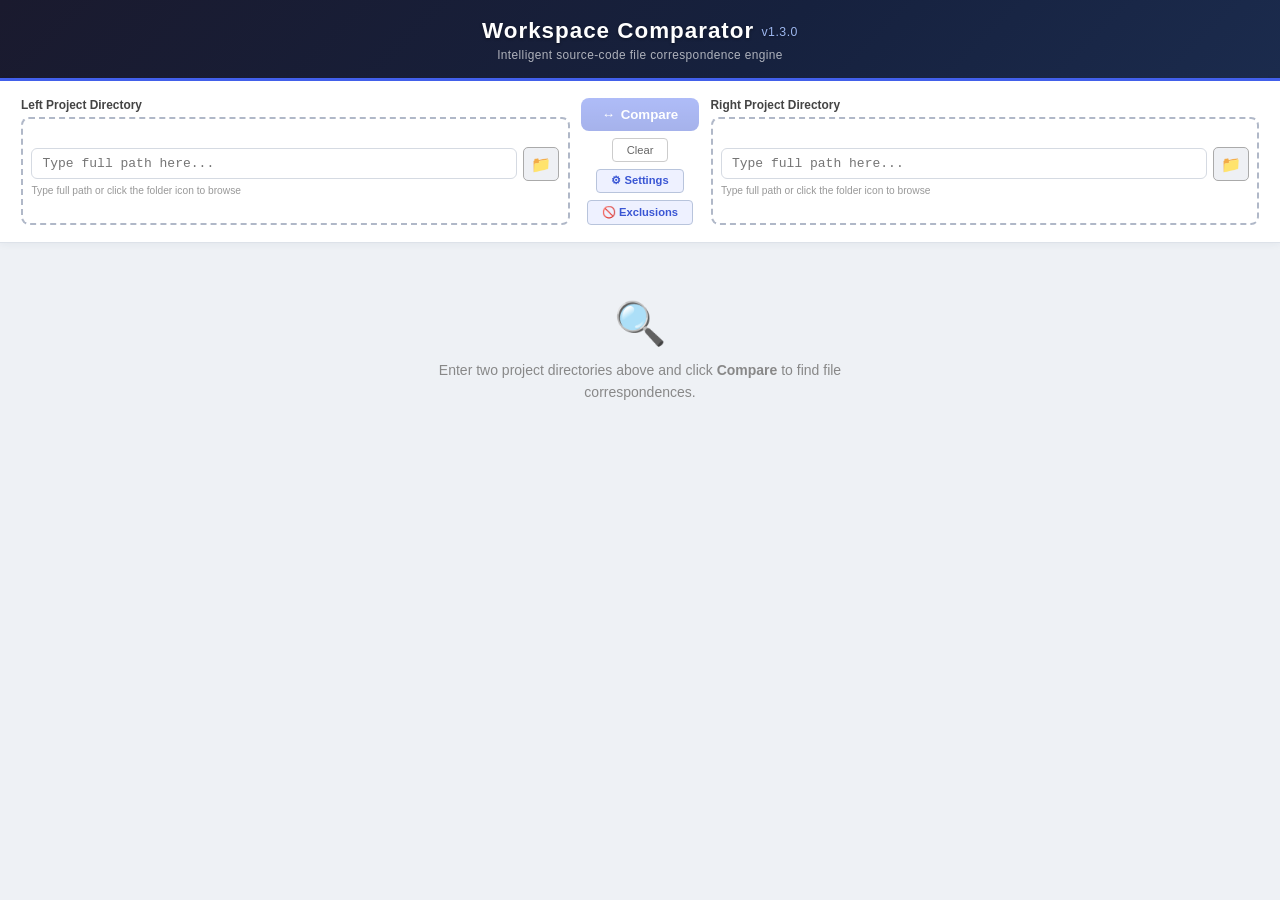
==== comparator/templates/comparator/index.html @ 6af46dc2 "Upgarded to cope with binary files, so elevated to 1.3.0 version, by angelahack1" ====
<!DOCTYPE html>
<html lang="en">
<head>
  <meta charset="UTF-8">
  <meta name="viewport" content="width=device-width, initial-scale=1.0">
  <meta http-equiv="Cache-Control" content="no-cache, no-store, must-revalidate">
  <meta http-equiv="Pragma" content="no-cache">
  <meta http-equiv="Expires" content="0">
  <title>Workspace Comparator v1.3.0</title>
  <style>
    *, *::before, *::after { box-sizing: border-box; margin: 0; padding: 0; }
    html { font-size: 14px; }
    body { font-family: "Segoe UI Variable", "Segoe UI", Tahoma, Geneva, Verdana, sans-serif; background: #eef1f5; color: #1a1a2e; min-height: 100vh; }

    .app-header { background: linear-gradient(135deg, #1a1a2e 0%, #16213e 60%, #1b2b4d 100%); color: #fff; text-align: center; padding: 1.3rem 1rem 1.1rem; border-bottom: 3px solid #4361ee; box-shadow: 0 2px 12px rgba(16,23,32,0.35); }
    .app-header h1 { font-size: 1.6rem; font-weight: 700; letter-spacing: 1px; text-shadow: 0 1px 3px rgba(0,0,0,0.4); }
    .app-header .app-ver { font-size: 0.55em; font-weight: 500; color: #9db7f0; letter-spacing: 0.5px; vertical-align: middle; }
    .app-header .subtitle { font-size: 0.85rem; opacity: 0.65; margin-top: 0.3rem; letter-spacing: 0.4px; }

    .input-section { display: flex; align-items: stretch; gap: 0.75rem; padding: 1.2rem 1.5rem; background: #fff; border-bottom: 1px solid #dde2e9; box-shadow: 0 1px 8px rgba(27,58,92,0.06); }
    .dir-panel { flex: 1; display: flex; flex-direction: column; }
    .dir-panel label { font-weight: 600; margin-bottom: 0.4rem; font-size: 0.85rem; color: #444; }

    .drop-zone { border: 2px dashed #b0b8c8; border-radius: 8px; padding: 0.6rem; transition: border-color 0.2s, background 0.2s; flex: 1; display: flex; flex-direction: column; justify-content: center; }
    .drop-zone.drag-over { border-color: #4361ee; background: #eef1ff; }
    .input-row { display: flex; align-items: center; gap: 6px; }
    .input-row input[type="text"] { flex: 1 1 auto; border: 1px solid #d5dae2; border-radius: 6px; outline: none; font-size: 0.93rem; background: #fff; font-family: "Cascadia Mono", "Consolas", "Courier New", monospace; padding: 7px 10px; min-width: 0; transition: border-color 0.15s, box-shadow 0.15s; }
    .input-row input[type="text"]:focus { border-color: #4361ee; box-shadow: 0 0 0 3px rgba(67,97,238,0.15); }
    .drop-zone .drop-hint { font-size: 0.73rem; color: #999; margin-top: 4px; }

    .btn-browse { display: inline-flex; align-items: center; justify-content: center; width: 36px; height: 34px; border: 1px solid #aaa; background: #eef0f4; border-radius: 5px; cursor: pointer; font-size: 1.15rem; line-height: 1; flex-shrink: 0; transition: background 0.15s, border-color 0.15s; user-select: none; -webkit-user-select: none; position: relative; z-index: 10; }
    .btn-browse:hover { background: #d0d8e8; border-color: #4361ee; }
    .btn-browse:active { background: #b8c4dc; }

    .action-col { display: flex; flex-direction: column; justify-content: center; gap: 0.5rem; min-width: 120px; align-items: center; }
    .btn-compare { padding: 0.65rem 1.5rem; font-size: 0.95rem; font-weight: 600; border: none; border-radius: 8px; cursor: pointer; background: linear-gradient(180deg, #4f6cf0, #3a56d4); color: #fff; transition: box-shadow 0.2s, transform 0.15s, opacity 0.2s; display: flex; align-items: center; gap: 0.4rem; box-shadow: 0 2px 8px rgba(67,97,238,0.35); }
    .btn-compare:disabled { opacity: 0.45; cursor: not-allowed; box-shadow: none; }
    .btn-compare:not(:disabled):hover { box-shadow: 0 4px 14px rgba(67,97,238,0.5); transform: translateY(-1px); }
    .btn-clear { padding: 0.35rem 1rem; font-size: 0.8rem; border: 1px solid #ccc; border-radius: 4px; background: #fff; cursor: pointer; color: #666; }
    .btn-clear:hover { background: #f5f5f5; }
    .btn-settings { padding: 0.35rem 1rem; font-size: 0.8rem; border: 1px solid #b8c4dc; border-radius: 4px; background: #eef1ff; cursor: pointer; color: #3a56d4; font-weight: 600; transition: background 0.15s, opacity 0.2s; }
    .btn-settings:hover:not(:disabled) { background: #dde4ff; }
    .btn-settings:disabled { opacity: 0.45; cursor: not-allowed; }

    .loading-overlay { display: flex; flex-direction: column; align-items: center; justify-content: center; padding: 3rem; gap: 1rem; }
    .loading-overlay p { font-size: 0.95rem; color: #555; }
    .spinner { width: 40px; height: 40px; border: 4px solid #e0e0e0; border-top-color: #4361ee; border-radius: 50%; animation: spin 0.8s linear infinite; }
    @keyframes spin { to { transform: rotate(360deg); } }
    .hidden { display: none !important; }

    .stats-bar { display: flex; flex-wrap: wrap; gap: 1.2rem; padding: 0.6rem 1.5rem; background: #e8ecf1; font-size: 0.82rem; color: #444; border-bottom: 1px solid #d0d5dd; }
    .stats-bar span { display: inline-flex; align-items: center; gap: 0.3rem; }
    .badge { display: inline-block; padding: 0.1rem 0.5rem; border-radius: 10px; font-weight: 600; font-size: 0.78rem; color: #fff; }
    .badge-blue { background: #4361ee; } .badge-green { background: #2ecc71; } .badge-orange { background: #e67e22; } .badge-purple { background: #9b59b6; } .badge-gray { background: #95a5a6; } .badge-teal { background: #0e9488; }

    .results-section { padding: 0.8rem 1rem 2rem; }
    .comparison-panel-wrapper { overflow-x: auto; border: 1px solid #cdd4dd; border-radius: 10px; background: #fff; box-shadow: 0 4px 18px rgba(27,58,92,0.10); }
    .comparison-table { width: 100%; border-collapse: collapse; font-size: 0.85rem; table-layout: fixed; }
    .panel-header { padding: 0.5rem 0.6rem; font-size: 0.92rem; font-weight: 700; text-transform: uppercase; letter-spacing: 0.6px; }
    .panel-header-left { background: #1b3a5c; color: #fff; text-align: center; }
    .panel-header-center { background: #2c3e50; width: 72px; min-width: 72px; max-width: 72px; border-left: 2px solid #0d1f30; border-right: 2px solid #0d1f30; }
    .panel-header-right { background: #1b3a5c; color: #fff; text-align: center; }
    .col-hdr { padding: 0.45rem 0.6rem; font-size: 0.8rem; font-weight: 600; white-space: nowrap; }
    .col-hdr-left, .col-hdr-right { background: #2a5d8f; color: #d4e6f7; border-bottom: 2px solid #1b4a76; }
    .col-hdr-match { background: #34495e; color: #bdc3c7; text-align: center; width: 72px; min-width: 72px; max-width: 72px; border-left: 2px solid #0d1f30; border-right: 2px solid #0d1f30; border-bottom: 2px solid #1b4a76; cursor: pointer; user-select: none; }
    .col-hdr-match:hover { background: #4a6275; }
    .col-hdr-match .sort-arrow { font-size: 0.65rem; margin-left: 2px; }
    .col-hdr-name { width: 24%; } .col-hdr-dir { width: calc(50% - 36px - 24%); }
    .comparison-table td { padding: 0.4rem 0.6rem; vertical-align: middle; border-bottom: 1px solid #e0e0e0; word-break: break-all; font-family: "Consolas", "Courier New", monospace; font-size: 0.82rem; line-height: 1.4; }
    td.match-cell { text-align: center; border-left: 2px solid #34495e; border-right: 2px solid #34495e; background: #f8f9fa; font-family: "Segoe UI", Tahoma, sans-serif; width: 72px; min-width: 72px; max-width: 72px; }

    .row-matched, .row-unmatched { cursor: pointer; }
    .row-matched td, .row-unmatched td { transition: background 0.12s; }
    .row-matched .cell-left, .row-matched .cell-right { background: #ddf1e2; }
    .row-matched:hover .cell-left, .row-matched:hover .cell-right { background: #bfe5c9; }
    .row-matched:hover .match-cell { background: #eef7f0; }
    .row-separator td { background: #2c3e50; padding: 0.25rem 0.6rem; border-bottom: none; height: 28px; }
    .sep-label { color: #ecf0f1; font-family: "Segoe UI", Tahoma, sans-serif; font-size: 0.72rem; font-weight: 600; text-transform: uppercase; letter-spacing: 1px; }
    .row-separator .match-cell { border-left-color: #1a252f; border-right-color: #1a252f; background: #2c3e50; }
    .row-unmatched .cell-left-filled, .row-unmatched .cell-right-filled { background: #f8d7da; }
    .row-unmatched .cell-empty { background: #f5f5f5; }
    .row-unmatched:hover .cell-left-filled, .row-unmatched:hover .cell-right-filled { background: #f1c0c5; }

    .status-sym { font-weight: 700; font-size: 0.85rem; font-family: "Consolas", "Courier New", monospace; display: inline-block; line-height: 1.3; padding: 0.1rem 0.5rem; border-radius: 10px; color: #fff; min-width: 38px; }
    .status-identical { background: #27ae60; box-shadow: 0 1px 3px rgba(39,174,96,0.4); }
    .status-minor { background: #e6a817; box-shadow: 0 1px 3px rgba(230,168,23,0.4); }
    .status-different { background: #e74c3c; box-shadow: 0 1px 3px rgba(231,76,60,0.4); }
    .match-method { display: block; font-size: 0.62rem; color: #888; margin-top: 2px; }
    .no-match-indicator { color: #ccc; font-size: 0.9rem; }
    .bin-tag { display: block; width: fit-content; margin: 2px auto 0; padding: 0 6px; border-radius: 4px; background: linear-gradient(180deg, #17b3a6, #0e9488); color: #fff; font-size: 0.6rem; font-weight: 800; letter-spacing: 0.8px; font-family: "Segoe UI", Tahoma, sans-serif; line-height: 1.5; box-shadow: 0 1px 3px rgba(14,148,136,0.5); }

    .empty-state { text-align: center; padding: 4rem 2rem; color: #888; }
    .empty-icon { font-size: 3rem; margin-bottom: 0.8rem; }
    .empty-state p { font-size: 1rem; max-width: 500px; margin: 0 auto; line-height: 1.6; }
    .no-results-row td { text-align: center; padding: 1.5rem; color: #999; font-style: italic; background: #fafafa; }

    .error-toast { position: fixed; bottom: 1.5rem; left: 50%; transform: translateX(-50%); background: #e74c3c; color: #fff; padding: 0.7rem 1.4rem; border-radius: 6px; font-size: 0.9rem; box-shadow: 0 4px 16px rgba(0,0,0,0.25); z-index: 9999; animation: toastIn 0.3s ease-out; }
    .error-toast.toast-ok { background: #27ae60; }
    @keyframes toastIn { from { opacity: 0; transform: translateX(-50%) translateY(20px); } to { opacity: 1; transform: translateX(-50%) translateY(0); } }

    /* ---- Modal ---- */
    .modal-backdrop { position: fixed; top: 0; left: 0; width: 100%; height: 100%; background: rgba(16,23,32,0.5); backdrop-filter: blur(3px); z-index: 10000; display: flex; align-items: center; justify-content: center; animation: fadeIn 0.15s ease-out; }
    @keyframes fadeIn { from { opacity: 0; } to { opacity: 1; } }
    .modal-box { background: #fff; border-radius: 12px; width: 560px; max-width: 95vw; max-height: 80vh; display: flex; flex-direction: column; box-shadow: 0 18px 60px rgba(0,0,0,0.4); overflow: hidden; }
    .modal-top { display: flex; align-items: center; justify-content: space-between; padding: 0.9rem 1.2rem; background: #1b3a5c; border-radius: 10px 10px 0 0; }
    .modal-top h3 { color: #fff; font-size: 1rem; font-weight: 600; }
    .modal-x { background: none; border: none; font-size: 1.5rem; color: #aac; cursor: pointer; padding: 0 4px; line-height: 1; }
    .modal-x:hover { color: #fff; }
    .modal-nav { display: flex; align-items: center; gap: 0.5rem; padding: 0.5rem 1.2rem; background: #eef1f5; border-bottom: 1px solid #ddd; }
    .modal-up { border: 1px solid #bbb; background: #fff; border-radius: 4px; padding: 3px 10px; cursor: pointer; font-size: 0.88rem; }
    .modal-up:hover { background: #e0e4ea; }
    .modal-cur { font-family: "Consolas", monospace; font-size: 0.85rem; color: #333; word-break: break-all; }
    .modal-list { flex: 1; overflow-y: auto; min-height: 200px; max-height: 50vh; }
    .modal-list ul { list-style: none; margin: 0; padding: 0; }
    .modal-list li { display: flex; align-items: center; gap: 0.5rem; padding: 0.5rem 1.2rem; cursor: pointer; border-bottom: 1px solid #f0f0f0; font-size: 0.88rem; }
    .modal-list li:hover { background: #e8f0fe; }
    .modal-msg { text-align: center; padding: 2rem; color: #999; font-style: italic; }
    .modal-bottom { display: flex; justify-content: flex-end; gap: 0.6rem; padding: 0.8rem 1.2rem; border-top: 1px solid #e0e0e0; background: #fafafa; border-radius: 0 0 10px 10px; }
    .modal-ok { padding: 0.45rem 1.2rem; font-size: 0.88rem; font-weight: 600; border: none; border-radius: 5px; cursor: pointer; background: #4361ee; color: #fff; }
    .modal-ok:hover { background: #3a56d4; }
    .modal-cancel { padding: 0.45rem 1.2rem; font-size: 0.88rem; border: 1px solid #ccc; border-radius: 5px; cursor: pointer; background: #fff; color: #555; }
    .modal-cancel:hover { background: #f0f0f0; }

    /* ---- Engine Settings dialog ---- */
    .settings-box .modal-top { background: linear-gradient(135deg, #1a1a2e 0%, #16213e 60%, #1b2b4d 100%); border-bottom: 2px solid #4361ee; }
    .settings-body { padding: 1.1rem 1.3rem; display: flex; flex-direction: column; gap: 0.9rem; overflow-y: auto; }
    .setting-row { border: 1px solid #e2e6ee; border-radius: 10px; padding: 0.7rem 0.9rem 0.8rem; background: linear-gradient(180deg, #fbfcfe, #f4f6fb); transition: border-color 0.15s, box-shadow 0.15s; }
    .setting-row:hover { border-color: #b8c4dc; box-shadow: 0 2px 8px rgba(67,97,238,0.10); }
    .setting-head { display: flex; align-items: center; justify-content: space-between; margin-bottom: 2px; }
    .setting-name { font-weight: 600; font-size: 0.88rem; color: #1a1a2e; }
    .setting-val { font-family: "Consolas", "Courier New", monospace; font-size: 0.82rem; font-weight: 700; color: #fff; background: #4361ee; border-radius: 10px; padding: 0.1rem 0.6rem; min-width: 44px; text-align: center; box-shadow: 0 1px 3px rgba(67,97,238,0.4); }
    .setting-desc { font-size: 0.74rem; color: #778; line-height: 1.4; margin-bottom: 0.5rem; }
    .setting-ctrl { display: flex; align-items: center; gap: 0.7rem; }
    .setting-ctrl input[type="range"] { flex: 1; accent-color: #4361ee; cursor: pointer; }
    .setting-num { width: 74px; padding: 4px 8px; border: 1px solid #d5dae2; border-radius: 5px; font-family: "Consolas", monospace; font-size: 0.85rem; text-align: right; outline: none; }
    .setting-num:focus { border-color: #4361ee; box-shadow: 0 0 0 3px rgba(67,97,238,0.15); }
    .settings-bottom { display: flex; align-items: center; gap: 0.6rem; padding: 0.8rem 1.2rem; border-top: 1px solid #e0e0e0; background: #fafafa; }
    .settings-bottom .spacer { flex: 1; }
    .btn-reset { padding: 0.45rem 1rem; font-size: 0.82rem; border: 1px solid #ccc; border-radius: 5px; cursor: pointer; background: #fff; color: #777; }
    .btn-reset:hover { background: #f0f0f0; }

    /* ---- Exclusions dialog (BeyondCompare-style name filters) ---- */
    .excl-box { width: 680px; }
    .excl-box .modal-top { background: linear-gradient(135deg, #1a1a2e 0%, #16213e 60%, #1b2b4d 100%); border-bottom: 2px solid #e74c3c; }
    .excl-intro { padding: 0.7rem 1.3rem; font-size: 0.76rem; color: #667; background: #f4f6fb; border-bottom: 1px solid #e2e6ee; line-height: 1.5; }
    .excl-intro code { background: #e8ecf5; border: 1px solid #d5dae5; border-radius: 3px; padding: 0 4px; font-size: 0.74rem; }
    .excl-columns { display: flex; gap: 0.9rem; padding: 0.9rem 1.3rem; overflow-y: auto; }
    .excl-col { flex: 1; min-width: 0; display: flex; flex-direction: column; border: 1px solid #e2e6ee; border-radius: 10px; background: linear-gradient(180deg, #fbfcfe, #f4f6fb); overflow: hidden; }
    .excl-col-head { padding: 0.5rem 0.8rem; font-size: 0.82rem; font-weight: 700; color: #fff; background: #2a5d8f; letter-spacing: 0.4px; }
    .excl-addrow { display: flex; gap: 0.4rem; padding: 0.55rem 0.7rem; border-bottom: 1px solid #e2e6ee; background: #fff; }
    .excl-addrow input { flex: 1; min-width: 0; padding: 5px 8px; border: 1px solid #d5dae2; border-radius: 5px; font-family: "Consolas", monospace; font-size: 0.82rem; outline: none; }
    .excl-addrow input:focus { border-color: #4361ee; box-shadow: 0 0 0 3px rgba(67,97,238,0.15); }
    .excl-addrow button { padding: 4px 12px; border: none; border-radius: 5px; background: #4361ee; color: #fff; font-size: 0.8rem; font-weight: 600; cursor: pointer; white-space: nowrap; }
    .excl-addrow button:hover { background: #3a56d4; }
    .excl-list { min-height: 130px; max-height: 240px; overflow-y: auto; }
    .excl-item { display: flex; align-items: center; gap: 0.6rem; padding: 0.4rem 0.8rem; border-bottom: 1px solid #eef1f6; }
    .excl-item:hover { background: #eef3fb; }
    .excl-switch { width: 30px; height: 16px; border-radius: 8px; background: #4361ee; position: relative; cursor: pointer; flex-shrink: 0; transition: background 0.15s; box-shadow: inset 0 1px 2px rgba(0,0,0,0.2); }
    .excl-switch::after { content: ""; position: absolute; top: 2px; left: 16px; width: 12px; height: 12px; border-radius: 50%; background: #fff; transition: left 0.15s; box-shadow: 0 1px 2px rgba(0,0,0,0.3); }
    .excl-item.excl-off .excl-switch { background: #b8bec9; }
    .excl-item.excl-off .excl-switch::after { left: 2px; }
    .excl-pat { flex: 1; min-width: 0; font-family: "Consolas", "Courier New", monospace; font-size: 0.84rem; color: #1a1a2e; word-break: break-all; }
    .excl-item.excl-off .excl-pat { color: #aab; text-decoration: line-through; }
    .excl-del { border: none; background: none; color: #c0392b; font-size: 1.05rem; line-height: 1; cursor: pointer; padding: 0 4px; flex-shrink: 0; opacity: 0.55; }
    .excl-del:hover { opacity: 1; }
    .excl-empty { padding: 1.4rem 0.8rem; text-align: center; color: #aab; font-size: 0.78rem; font-style: italic; }

    @media (max-width: 900px) {
      .input-section { flex-direction: column; }
      .action-col { flex-direction: row; justify-content: center; }
    }
  </style>
</head>
<body>

  <header class="app-header">
    <h1>Workspace Comparator <span class="app-ver">v1.3.0</span></h1>
    <p class="subtitle">Intelligent source-code file correspondence engine</p>
  </header>

  <section class="input-section">
    <div class="dir-panel">
      <label>Left Project Directory</label>
      <div class="drop-zone" id="dropLeft">
        <div class="input-row">
          <input type="text" id="leftDir" placeholder="Type full path here..." spellcheck="false">
          <button type="button" class="btn-browse" data-action="browse-left" id="btnBrowseLeft" title="Browse for folder">&#128193;</button>
        </div>
        <span class="drop-hint">Type full path or click the folder icon to browse</span>
      </div>
    </div>

    <div class="action-col">
      <button class="btn-compare" id="btnCompare" data-action="compare" disabled>
        <span>&#x2194;</span> Compare
      </button>
      <button class="btn-clear" data-action="clear">Clear</button>
      <button class="btn-settings" id="btnSettings" data-action="settings-open" title="Tune the matching engine">&#9881; Settings</button>
      <button class="btn-settings" id="btnExclusions" data-action="exclusions-open" title="Exclude files and folders from the comparison">&#128683; Exclusions</button>
    </div>

    <div class="dir-panel">
      <label>Right Project Directory</label>
      <div class="drop-zone" id="dropRight">
        <div class="input-row">
          <input type="text" id="rightDir" placeholder="Type full path here..." spellcheck="false">
          <button type="button" class="btn-browse" data-action="browse-right" id="btnBrowseRight" title="Browse for folder">&#128193;</button>
        </div>
        <span class="drop-hint">Type full path or click the folder icon to browse</span>
      </div>
    </div>
  </section>

  <div id="loadingOverlay" class="loading-overlay hidden">
    <div class="spinner"></div>
    <p>Scanning directories and computing correspondences&hellip;</p>
  </div>

  <section id="statsBar" class="stats-bar hidden">
    <span id="statTotal"></span><span id="statExact"></span><span id="statDet"></span><span id="statBin"></span><span id="statLLM"></span><span id="statCalls"></span>
  </section>

  <section id="resultsSection" class="results-section hidden">
    <div class="comparison-panel-wrapper">
      <table class="comparison-table">
        <thead>
          <tr><th colspan="2" class="panel-header panel-header-left">Left Project</th><th class="panel-header panel-header-center">&nbsp;</th><th colspan="2" class="panel-header panel-header-right">Right Project</th></tr>
          <tr><th class="col-hdr col-hdr-name col-hdr-left">File Name</th><th class="col-hdr col-hdr-dir col-hdr-left">Directory</th><th class="col-hdr col-hdr-match" id="matchHdr" title="Double-click to sort by status">Match</th><th class="col-hdr col-hdr-name col-hdr-right">File Name</th><th class="col-hdr col-hdr-dir col-hdr-right">Directory</th></tr>
        </thead>
        <tbody id="comparisonBody"></tbody>
      </table>
    </div>
  </section>

  <section id="emptyState" class="empty-state">
    <div class="empty-icon">&#128269;</div>
    <p>Enter two project directories above and click <strong>Compare</strong> to find file correspondences.</p>
  </section>

  <!-- BROWSE MODAL - starts hidden via inline style, NOT via class -->
  <div id="browseModal" style="display:none">
    <div class="modal-backdrop" data-action="browse-backdrop">
      <div class="modal-box" id="modalBox">
        <div class="modal-top">
          <h3>Select Directory</h3>
          <button class="modal-x" data-action="browse-close" type="button">&times;</button>
        </div>
        <div class="modal-nav">
          <button class="modal-up" data-action="browse-up" type="button">&#8593; Up</button>
          <span class="modal-cur" id="modalPath">(loading)</span>
        </div>
        <div class="modal-list" id="modalList">
          <div class="modal-msg">Loading...</div>
        </div>
        <div class="modal-bottom">
          <button class="modal-ok" data-action="browse-select" type="button">Select This Folder</button>
          <button class="modal-cancel" data-action="browse-close" type="button">Cancel</button>
        </div>
      </div>
    </div>
  </div>

  <!-- ENGINE SETTINGS MODAL - starts hidden via inline style, NOT via class -->
  <div id="settingsModal" style="display:none">
    <div class="modal-backdrop" data-action="settings-backdrop">
      <div class="modal-box settings-box">
        <div class="modal-top">
          <h3>&#9881; Engine Settings</h3>
          <button class="modal-x" data-action="settings-close" type="button">&times;</button>
        </div>
        <div class="settings-body">

          <div class="setting-row">
            <div class="setting-head">
              <span class="setting-name">LLM failure limit</span>
              <span class="setting-val" id="valFailLimit">3</span>
            </div>
            <div class="setting-desc">Consecutive LLM failures (timeouts, unreachable server, garbage answers) before AI arbitration is switched off for the rest of the run.</div>
            <div class="setting-ctrl">
              <input type="range" id="rngFailLimit" min="1" max="20" step="1">
              <input type="number" class="setting-num" id="numFailLimit" min="1" max="20" step="1">
            </div>
          </div>

          <div class="setting-row">
            <div class="setting-head">
              <span class="setting-name">Max LLM candidates per file</span>
              <span class="setting-val" id="valMaxLlm">3</span>
            </div>
            <div class="setting-desc">Only the top-N most similar candidates for each left file are sent to the LLM. 0 disables AI arbitration entirely.</div>
            <div class="setting-ctrl">
              <input type="range" id="rngMaxLlm" min="0" max="20" step="1">
              <input type="number" class="setting-num" id="numMaxLlm" min="0" max="20" step="1">
            </div>
          </div>

          <div class="setting-row">
            <div class="setting-head">
              <span class="setting-name">LLM similarity noise floor</span>
              <span class="setting-val" id="valMinSim">15%</span>
            </div>
            <div class="setting-desc">Candidate pairs whose deterministic similarity is below this never reach the LLM &mdash; they are considered noise.</div>
            <div class="setting-ctrl">
              <input type="range" id="rngMinSim" min="0" max="100" step="1">
              <input type="number" class="setting-num" id="numMinSim" min="0" max="100" step="1">
            </div>
          </div>

          <div class="setting-row">
            <div class="setting-head">
              <span class="setting-name">Renamed-file content threshold</span>
              <span class="setting-val" id="valContentSim">60%</span>
            </div>
            <div class="setting-desc">Files with completely different names are still matched when their content similarity reaches this percentage.</div>
            <div class="setting-ctrl">
              <input type="range" id="rngContentSim" min="10" max="100" step="1">
              <input type="number" class="setting-num" id="numContentSim" min="10" max="100" step="1">
            </div>
          </div>

        </div>
        <div class="settings-bottom">
          <button class="btn-reset" data-action="settings-reset" type="button">Reset Defaults</button>
          <span class="spacer"></span>
          <button class="modal-ok" data-action="settings-accept" type="button">Accept</button>
          <button class="modal-cancel" data-action="settings-close" type="button">Cancel</button>
        </div>
      </div>
    </div>
  </div>

  <!-- EXCLUSIONS MODAL - starts hidden via inline style, NOT via class -->
  <div id="exclusionsModal" style="display:none">
    <div class="modal-backdrop" data-action="exclusions-backdrop">
      <div class="modal-box excl-box">
        <div class="modal-top">
          <h3>&#128683; Exclusions</h3>
          <button class="modal-x" data-action="exclusions-close" type="button">&times;</button>
        </div>
        <div class="excl-intro">
          Matching files and folders are removed from the comparison entirely &mdash; they are never scanned, matched, or shown.
          Wildcards: <code>*</code> (any text) and <code>?</code> (one character). Plain patterns match the <strong>name</strong> anywhere in the tree
          (e.g. <code>*.min.js</code>, <code>generated</code>); patterns with <code>/</code> match the <strong>relative path</strong> (e.g. <code>docs/internal</code>, <code>src/*/legacy</code>).
          Use the switch to disable a pattern without deleting it.
        </div>
        <div class="excl-columns">
          <div class="excl-col">
            <div class="excl-col-head">&#128196; Exclude Files</div>
            <div class="excl-addrow">
              <input type="text" id="exclFileInput" placeholder="e.g. *.min.js, Test*.java" spellcheck="false">
              <button type="button" data-action="excl-add-files">+ Add</button>
            </div>
            <div class="excl-list" id="exclFileList"></div>
          </div>
          <div class="excl-col">
            <div class="excl-col-head">&#128193; Exclude Folders</div>
            <div class="excl-addrow">
              <input type="text" id="exclDirInput" placeholder="e.g. generated, docs/internal" spellcheck="false">
              <button type="button" data-action="excl-add-dirs">+ Add</button>
            </div>
            <div class="excl-list" id="exclDirList"></div>
          </div>
        </div>
        <div class="settings-bottom">
          <button class="btn-reset" data-action="exclusions-clear" type="button">Clear All</button>
          <span class="spacer"></span>
          <button class="modal-ok" data-action="exclusions-accept" type="button">Accept</button>
          <button class="modal-cancel" data-action="exclusions-close" type="button">Cancel</button>
        </div>
      </div>
    </div>
  </div>

  <script>
  // ==============================================================
  // ALL JS INLINE - ZERO EXTERNAL FILES
  // Uses event delegation: ONE listener on document handles everything.
  // ==============================================================

  var APP = {
    browseTarget: null,   // "left" or "right"
    browseCurrent: "",
    browseParent: "",
    lastData: null,       // last comparison response (original order)
    matchSorted: false,   // toggle: false = original, true = sorted by status
    comparing: false,     // true while a comparison request is in flight
    settings: {},         // engine settings sent with each compare request
    exclusions: { files: [], dirs: [] },  // [{pat, on}] committed patterns
    exclDraft: null       // working copy while the Exclusions dialog is open
  };

  // ---- Engine settings definition (must mirror SETTING_BOUNDS in
  //      comparator/services/correspondence.py) ----
  var SETTINGS_DEF = [
    { key: "llm_failure_limit",     rng: "rngFailLimit",  num: "numFailLimit",  val: "valFailLimit",  min: 1,  max: 20,  def: 3,  unit: ""  },
    { key: "max_llm_per_file",      rng: "rngMaxLlm",     num: "numMaxLlm",     val: "valMaxLlm",     min: 0,  max: 20,  def: 3,  unit: ""  },
    { key: "llm_min_sim",           rng: "rngMinSim",     num: "numMinSim",     val: "valMinSim",     min: 0,  max: 100, def: 15, unit: "%" },
    { key: "content_sim_threshold", rng: "rngContentSim", num: "numContentSim", val: "valContentSim", min: 10, max: 100, def: 60, unit: "%" }
  ];

  // ---- Utility ----
  function esc(s) {
    var d = document.createElement("div");
    d.appendChild(document.createTextNode(s));
    return d.innerHTML;
  }

  function escAttr(s) {
    return s.replace(/&/g, '&amp;').replace(/"/g, '&quot;')
            .replace(/</g, '&lt;').replace(/>/g, '&gt;');
  }

  function toast(msg, ok) {
    var el = document.createElement("div");
    el.className = ok ? "error-toast toast-ok" : "error-toast";
    el.textContent = msg;
    document.body.appendChild(el);
    setTimeout(function() { if (el.parentNode) el.parentNode.removeChild(el); }, 6000);
  }

  function updateBtn() {
    document.getElementById("btnCompare").disabled =
      !(document.getElementById("leftDir").value.trim() &&
        document.getElementById("rightDir").value.trim());
  }

  // ---- EVENT DELEGATION: single click handler on document ----
  document.addEventListener("click", function(e) {
    // Walk up to find closest element with data-action
    var node = e.target;
    while (node && node !== document) {
      var action = node.getAttribute ? node.getAttribute("data-action") : null;
      if (action) {
        e.preventDefault();
        handleAction(action, node, e);
        return;
      }
      node = node.parentNode;
    }
  }, true); // useCapture = true for maximum priority

  // ---- Double-click on matched/unmatched row -> open file comparison ----
  document.addEventListener("dblclick", function(e) {
    var row = e.target.closest ? e.target.closest(".row-matched, .row-unmatched") : null;
    if (!row) {
      var node = e.target;
      while (node && node !== document) {
        if (node.classList && (node.classList.contains("row-matched") || node.classList.contains("row-unmatched"))) { row = node; break; }
        node = node.parentNode;
      }
    }
    if (!row) return;

    var unmatchedSide = row.getAttribute("data-unmatched-side");
    if (unmatchedSide) {
      // Unmatched file - open single-file view
      var filePath = row.getAttribute("data-left-path") || row.getAttribute("data-right-path");
      if (filePath) {
        var url = "/file-compare/?";
        if (unmatchedSide === "left") {
          url += "left=" + encodeURIComponent(filePath) + "&right=&unmatched=left";
        } else {
          url += "left=&right=" + encodeURIComponent(filePath) + "&unmatched=right";
        }
        window.open(url, "_blank");
      }
    } else {
      // Matched file - open comparison
      var leftPath = row.getAttribute("data-left-path");
      var rightPath = row.getAttribute("data-right-path");
      if (leftPath && rightPath) {
        window.open(
          "/file-compare/?left=" + encodeURIComponent(leftPath) +
          "&right=" + encodeURIComponent(rightPath),
          "_blank"
        );
      }
    }
  });

  function handleAction(action, el, evt) {
    switch (action) {
      case "browse-left":    openBrowse("left"); break;
      case "browse-right":   openBrowse("right"); break;
      case "browse-close":   closeBrowse(); break;
      case "browse-up":      browseUp(); break;
      case "browse-select":  browseSelectFolder(); break;
      case "browse-nav":     browseNav(el.getAttribute("data-path")); break;
      case "browse-backdrop":
        if (evt && evt.target === el) closeBrowse();
        break;
      case "compare":        runComparison(); break;
      case "clear":          clearAll(); break;
      case "settings-open":  openSettings(); break;
      case "settings-close": closeSettings(); break;
      case "settings-reset": resetSettingsDialog(); break;
      case "settings-accept": acceptSettings(); break;
      case "settings-backdrop":
        if (evt && evt.target === el) closeSettings();
        break;
      case "exclusions-open":   openExclusions(); break;
      case "exclusions-close":  closeExclusions(); break;
      case "exclusions-clear":  clearExclusionsDraft(); break;
      case "exclusions-accept": acceptExclusions(); break;
      case "exclusions-backdrop":
        if (evt && evt.target === el) closeExclusions();
        break;
      case "excl-add-files":    exclAdd("files"); break;
      case "excl-add-dirs":     exclAdd("dirs"); break;
      case "excl-toggle":       exclToggle(el.getAttribute("data-side"), parseInt(el.getAttribute("data-idx"), 10)); break;
      case "excl-remove":       exclRemove(el.getAttribute("data-side"), parseInt(el.getAttribute("data-idx"), 10)); break;
    }
  }

  // ---- Input listeners ----
  document.getElementById("leftDir").addEventListener("input", updateBtn);
  document.getElementById("rightDir").addEventListener("input", updateBtn);
  document.getElementById("leftDir").addEventListener("keydown", function(e) { if (e.key === "Enter") runComparison(); });
  document.getElementById("rightDir").addEventListener("keydown", function(e) { if (e.key === "Enter") runComparison(); });

  // ---- Escape key ----
  document.addEventListener("keydown", function(e) {
    if (e.key === "Escape") { closeBrowse(); closeSettings(); closeExclusions(); }
  });

  // ---- Drag & drop ----
  ["dropLeft","dropRight"].forEach(function(id) {
    var zone = document.getElementById(id);
    var inputId = id === "dropLeft" ? "leftDir" : "rightDir";
    zone.addEventListener("dragover", function(e) { e.preventDefault(); zone.classList.add("drag-over"); });
    zone.addEventListener("dragleave", function() { zone.classList.remove("drag-over"); });
    zone.addEventListener("drop", function(e) {
      e.preventDefault(); zone.classList.remove("drag-over");
      var text = (e.dataTransfer.getData("text/plain") || "").trim();
      if (text && /^[A-Za-z]:[\\\/]/.test(text)) {
        document.getElementById(inputId).value = text; updateBtn();
      } else {
        toast("Browsers cannot read full paths from drag-and-drop. Use the folder icon to browse or type the path.");
      }
    });
  });

  // ==============================================================
  // BROWSE MODAL
  // ==============================================================
  function openBrowse(side) {
    APP.browseTarget = side;
    document.getElementById("browseModal").style.display = "block";
    var curVal = document.getElementById(side === "left" ? "leftDir" : "rightDir").value.trim();
    if (curVal && /^[A-Za-z]:[\\\/]/.test(curVal)) {
      browseNav(curVal);
    } else {
      browseNav("");
    }
  }

  function closeBrowse() {
    document.getElementById("browseModal").style.display = "none";
    APP.browseTarget = null;
  }

  function browseUp() {
    browseNav(APP.browseParent || "");
  }

  function browseSelectFolder() {
    if (APP.browseTarget && APP.browseCurrent) {
      document.getElementById(APP.browseTarget === "left" ? "leftDir" : "rightDir").value = APP.browseCurrent;
      updateBtn();
    }
    closeBrowse();
  }

  function browseNav(path) {
    var listEl = document.getElementById("modalList");
    var pathEl = document.getElementById("modalPath");
    listEl.innerHTML = '<div class="modal-msg">Loading...</div>';
    pathEl.textContent = path || "(Select a drive)";

    var url = "/api/browse/";
    if (path) url += "?path=" + encodeURIComponent(path);

    fetch(url)
      .then(function(r) {
        if (!r.ok) return r.json().then(function(d) { throw new Error(d.error || "Error " + r.status); });
        return r.json();
      })
      .then(function(data) {
        APP.browseCurrent = data.current || "";
        APP.browseParent = data.parent || "";
        pathEl.textContent = APP.browseCurrent || "(Select a drive)";

        if (!data.entries || data.entries.length === 0) {
          listEl.innerHTML = '<div class="modal-msg">No subdirectories</div>';
          return;
        }

        var html = "<ul>";
        for (var i = 0; i < data.entries.length; i++) {
          var entry = data.entries[i];
          html += '<li data-action="browse-nav" data-path="' + esc(entry.path) + '">' +
                  '<span>&#128193;</span> <span>' + esc(entry.name) + '</span></li>';
        }
        html += "</ul>";
        listEl.innerHTML = html;
      })
      .catch(function(err) {
        listEl.innerHTML = '<div class="modal-msg" style="color:#c00">' + esc(err.message) + '</div>';
      });
  }

  // ==============================================================
  // ENGINE SETTINGS DIALOG
  // ==============================================================
  function clampSetting(d, v) {
    v = Math.round(v);
    if (isNaN(v)) v = d.def;
    return Math.max(d.min, Math.min(d.max, v));
  }

  function loadSettings() {
    var saved = {};
    try { saved = JSON.parse(localStorage.getItem("wcEngineSettings") || "{}"); } catch (e) { saved = {}; }
    for (var i = 0; i < SETTINGS_DEF.length; i++) {
      var d = SETTINGS_DEF[i];
      var v = (saved[d.key] !== undefined) ? parseFloat(saved[d.key]) : d.def;
      APP.settings[d.key] = clampSetting(d, v);
    }
  }

  function syncSettingRow(d, v) {
    v = clampSetting(d, v);
    document.getElementById(d.rng).value = v;
    document.getElementById(d.num).value = v;
    document.getElementById(d.val).textContent = v + d.unit;
    return v;
  }

  function openSettings() {
    if (APP.comparing) return;  // locked while a comparison is running
    for (var i = 0; i < SETTINGS_DEF.length; i++) {
      syncSettingRow(SETTINGS_DEF[i], APP.settings[SETTINGS_DEF[i].key]);
    }
    document.getElementById("settingsModal").style.display = "block";
  }

  function closeSettings() {
    document.getElementById("settingsModal").style.display = "none";
  }

  function resetSettingsDialog() {
    for (var i = 0; i < SETTINGS_DEF.length; i++) {
      syncSettingRow(SETTINGS_DEF[i], SETTINGS_DEF[i].def);
    }
  }

  function acceptSettings() {
    for (var i = 0; i < SETTINGS_DEF.length; i++) {
      var d = SETTINGS_DEF[i];
      APP.settings[d.key] = clampSetting(d, parseFloat(document.getElementById(d.num).value));
    }
    try { localStorage.setItem("wcEngineSettings", JSON.stringify(APP.settings)); } catch (e) {}
    closeSettings();
    toast("Engine settings applied — they will be used on the next comparison.", true);
  }

  // Keep slider, number box and value pill in sync while editing
  SETTINGS_DEF.forEach(function(d) {
    document.getElementById(d.rng).addEventListener("input", function() {
      syncSettingRow(d, parseFloat(this.value));
    });
    document.getElementById(d.num).addEventListener("change", function() {
      syncSettingRow(d, parseFloat(this.value));
    });
  });

  loadSettings();

  // ==============================================================
  // EXCLUSIONS DIALOG (BeyondCompare-style name filters)
  // ==============================================================
  function loadExclusions() {
    var saved = null;
    try { saved = JSON.parse(localStorage.getItem("wcExclusions") || "null"); } catch (e) { saved = null; }
    APP.exclusions = { files: [], dirs: [] };
    if (saved) {
      ["files", "dirs"].forEach(function(side) {
        (saved[side] || []).forEach(function(item) {
          if (item && typeof item.pat === "string" && item.pat.trim()) {
            APP.exclusions[side].push({ pat: item.pat.trim(), on: item.on !== false });
          }
        });
      });
    }
  }

  function activeExclusions() {
    // Only enabled patterns are sent to the backend
    return {
      files: APP.exclusions.files.filter(function(i) { return i.on; }).map(function(i) { return i.pat; }),
      dirs:  APP.exclusions.dirs.filter(function(i) { return i.on; }).map(function(i) { return i.pat; })
    };
  }

  function renderExclLists() {
    ["files", "dirs"].forEach(function(side) {
      var listEl = document.getElementById(side === "files" ? "exclFileList" : "exclDirList");
      var items = APP.exclDraft[side];
      if (!items.length) {
        listEl.innerHTML = '<div class="excl-empty">No patterns — nothing is excluded.</div>';
        return;
      }
      var html = "";
      for (var i = 0; i < items.length; i++) {
        html += '<div class="excl-item' + (items[i].on ? '' : ' excl-off') + '">' +
          '<span class="excl-switch" data-action="excl-toggle" data-side="' + side + '" data-idx="' + i + '" title="Enable / disable"></span>' +
          '<span class="excl-pat">' + esc(items[i].pat) + '</span>' +
          '<button class="excl-del" type="button" data-action="excl-remove" data-side="' + side + '" data-idx="' + i + '" title="Remove">&times;</button>' +
          '</div>';
      }
      listEl.innerHTML = html;
    });
  }

  function openExclusions() {
    if (APP.comparing) return;  // locked while a comparison is running
    APP.exclDraft = JSON.parse(JSON.stringify(APP.exclusions));
    document.getElementById("exclFileInput").value = "";
    document.getElementById("exclDirInput").value = "";
    renderExclLists();
    document.getElementById("exclusionsModal").style.display = "block";
  }

  function closeExclusions() {
    document.getElementById("exclusionsModal").style.display = "none";
    APP.exclDraft = null;
  }

  function exclAdd(side) {
    if (!APP.exclDraft) return;
    var input = document.getElementById(side === "files" ? "exclFileInput" : "exclDirInput");
    var parts = input.value.split(/[,;]/);
    var added = 0;
    for (var i = 0; i < parts.length; i++) {
      var pat = parts[i].trim();
      if (!pat) continue;
      var dup = APP.exclDraft[side].some(function(item) { return item.pat.toLowerCase() === pat.toLowerCase(); });
      if (!dup) { APP.exclDraft[side].push({ pat: pat, on: true }); added++; }
    }
    input.value = "";
    input.focus();
    if (added) renderExclLists();
  }

  function exclToggle(side, idx) {
    if (!APP.exclDraft || !APP.exclDraft[side] || !APP.exclDraft[side][idx]) return;
    APP.exclDraft[side][idx].on = !APP.exclDraft[side][idx].on;
    renderExclLists();
  }

  function exclRemove(side, idx) {
    if (!APP.exclDraft || !APP.exclDraft[side]) return;
    APP.exclDraft[side].splice(idx, 1);
    renderExclLists();
  }

  function clearExclusionsDraft() {
    if (!APP.exclDraft) return;
    APP.exclDraft = { files: [], dirs: [] };
    renderExclLists();
  }

  function acceptExclusions() {
    if (!APP.exclDraft) return;
    // Adopt anything still typed into the inputs but not yet added
    exclAdd("files");
    exclAdd("dirs");
    APP.exclusions = APP.exclDraft;
    APP.exclDraft = null;
    try { localStorage.setItem("wcExclusions", JSON.stringify(APP.exclusions)); } catch (e) {}
    document.getElementById("exclusionsModal").style.display = "none";
    var act = activeExclusions();
    toast("Exclusions applied — " + act.files.length + " file pattern(s), " +
          act.dirs.length + " folder pattern(s) active for the next comparison.", true);
  }

  // Enter in a pattern input adds it
  document.getElementById("exclFileInput").addEventListener("keydown", function(e) {
    if (e.key === "Enter") { e.preventDefault(); exclAdd("files"); }
  });
  document.getElementById("exclDirInput").addEventListener("keydown", function(e) {
    if (e.key === "Enter") { e.preventDefault(); exclAdd("dirs"); }
  });

  loadExclusions();

  // ==============================================================
  // COMPARISON
  // ==============================================================
  function clearAll() {
    document.getElementById("leftDir").value = "";
    document.getElementById("rightDir").value = "";
    updateBtn();
    document.getElementById("statsBar").classList.add("hidden");
    document.getElementById("resultsSection").classList.add("hidden");
    document.getElementById("emptyState").classList.remove("hidden");
    document.getElementById("comparisonBody").innerHTML = "";
    APP.lastData = null;
    APP.matchSorted = false;
    document.getElementById("matchHdr").innerHTML = "Match";
  }

  function runComparison() {
    var left = document.getElementById("leftDir").value.trim();
    var right = document.getElementById("rightDir").value.trim();
    if (!left || !right || APP.comparing) return;

    APP.comparing = true;
    closeSettings();     // settings and exclusions are locked while the engine runs
    closeExclusions();
    document.getElementById("btnSettings").disabled = true;
    document.getElementById("btnExclusions").disabled = true;
    document.getElementById("loadingOverlay").classList.remove("hidden");
    document.getElementById("btnCompare").disabled = true;
    document.getElementById("comparisonBody").innerHTML = "";
    document.getElementById("emptyState").classList.add("hidden");
    document.getElementById("statsBar").classList.add("hidden");
    document.getElementById("resultsSection").classList.add("hidden");

    fetch("/api/compare/", {
      method: "POST",
      headers: { "Content-Type": "application/json" },
      body: JSON.stringify({ left_dir: left, right_dir: right, settings: APP.settings, exclusions: activeExclusions() })
    })
    .then(function(r) {
      if (!r.ok) return r.json().then(function(d) { throw new Error(d.error || "Error"); });
      return r.json();
    })
    .then(function(data) {
      APP.comparing = false;
      document.getElementById("btnSettings").disabled = false;
      document.getElementById("btnExclusions").disabled = false;
      document.getElementById("loadingOverlay").classList.add("hidden");
      updateBtn();
      renderResults(data);
    })
    .catch(function(err) {
      APP.comparing = false;
      document.getElementById("btnSettings").disabled = false;
      document.getElementById("btnExclusions").disabled = false;
      document.getElementById("loadingOverlay").classList.add("hidden");
      updateBtn();
      toast(err.message || "Comparison failed");
    });
  }

  function renderResults(data, skipStats) {
    var matched = data.matched || [], unmL = data.unmatched_left || [], unmR = data.unmatched_right || [];
    var stats = data.stats || {};

    if (!skipStats) {
      APP.lastData = data;
      APP.matchSorted = false;
      document.getElementById("matchHdr").innerHTML = "Match";
    }

    if (!skipStats) {
      document.getElementById("statTotal").innerHTML = 'Files: <span class="badge badge-blue">' + stats.total_left + ' L</span> / <span class="badge badge-blue">' + stats.total_right + ' R</span>';
      document.getElementById("statExact").innerHTML = 'Exact: <span class="badge badge-green">' + stats.exact_path_matches + '</span>';
      document.getElementById("statDet").innerHTML = 'Deterministic: <span class="badge badge-orange">' + stats.deterministic_matches + '</span>';
      document.getElementById("statBin").innerHTML = 'Binary: <span class="badge badge-teal">' + (stats.binary_matches || 0) + '</span>';
      document.getElementById("statLLM").innerHTML = 'LLM: <span class="badge badge-purple">' + stats.llm_matches + '</span>';
      document.getElementById("statCalls").innerHTML = 'LLM calls: <span class="badge badge-gray">' + stats.llm_calls + '</span>';
      document.getElementById("statsBar").classList.remove("hidden");
    }

    var body = document.getElementById("comparisonBody");
    var html = "";

    if (matched.length > 0) {
      html += sepRow("Corresponding Files (" + matched.length + ")");
      for (var i = 0; i < matched.length; i++) {
        var m = matched[i];
        var cs = m.content_status || "different";
        var sym, symClass;
        if (cs === "identical") { sym = "=="; symClass = "status-identical"; }
        else if (cs === "minor") { sym = "~="; symClass = "status-minor"; }
        else { sym = "!="; symClass = "status-different"; }
        var methodLabel = m.match_type === "llm_verified" ? '<span class="match-method">AI-Matched</span>' :
                          m.match_type === "content" ? '<span class="match-method">Renamed</span>' :
                          m.match_type === "binary" ? '<span class="match-method">Moved</span>' : '';
        var binTag = m.binary ? '<span class="bin-tag" title="Binary file — compared byte-for-byte, opens in the hex viewer">BIN</span>' : '';
        html += '<tr class="row-matched" title="Double-click to compare files" data-left-path="' + escAttr(m.left.full_path) + '" data-right-path="' + escAttr(m.right.full_path) + '">' +
          '<td class="cell-left">' + esc(m.left.name) + '</td>' +
          '<td class="cell-left">' + esc(m.left.directory || ".") + '</td>' +
          '<td class="match-cell"><span class="status-sym ' + symClass + '">' + sym + '</span>' + binTag + methodLabel + '</td>' +
          '<td class="cell-right">' + esc(m.right.name) + '</td>' +
          '<td class="cell-right">' + esc(m.right.directory || ".") + '</td></tr>';
      }
    }

    if (unmL.length > 0 || unmR.length > 0) {
      html += sepRow("Unmatched Files (" + (unmL.length + unmR.length) + ")");
      var unmBinTag = '<span class="bin-tag" title="Binary file — opens in the hex viewer">BIN</span>';
      for (var j = 0; j < unmL.length; j++) {
        html += '<tr class="row-unmatched" data-left-path="' + escAttr(unmL[j].full_path) + '" data-unmatched-side="left" title="Double-click to view file"><td class="cell-left-filled">' + esc(unmL[j].name) + '</td><td class="cell-left-filled">' + esc(unmL[j].directory || ".") + '</td><td class="match-cell"><span class="no-match-indicator">--</span>' + (unmL[j].binary ? unmBinTag : '') + '</td><td class="cell-empty"></td><td class="cell-empty"></td></tr>';
      }
      for (var k = 0; k < unmR.length; k++) {
        html += '<tr class="row-unmatched" data-right-path="' + escAttr(unmR[k].full_path) + '" data-unmatched-side="right" title="Double-click to view file"><td class="cell-empty"></td><td class="cell-empty"></td><td class="match-cell"><span class="no-match-indicator">--</span>' + (unmR[k].binary ? unmBinTag : '') + '</td><td class="cell-right-filled">' + esc(unmR[k].name) + '</td><td class="cell-right-filled">' + esc(unmR[k].directory || ".") + '</td></tr>';
      }
    }

    if (!matched.length && !unmL.length && !unmR.length) {
      html = '<tr class="no-results-row"><td colspan="5">No source files found.</td></tr>';
    }

    body.innerHTML = html;
    document.getElementById("resultsSection").classList.remove("hidden");
    document.getElementById("resultsSection").scrollIntoView({ behavior: "smooth" });
  }

  // ==============================================================
  // SORT BY MATCH STATUS (double-click on "Match" header)
  // ==============================================================
  var STATUS_ORDER = { "different": 0, "minor": 1, "identical": 2 };

  document.getElementById("matchHdr").addEventListener("dblclick", function(e) {
    e.stopPropagation();
    if (!APP.lastData) return;

    APP.matchSorted = !APP.matchSorted;

    if (APP.matchSorted) {
      // Build sorted copy
      var sorted = JSON.parse(JSON.stringify(APP.lastData));
      sorted.matched.sort(function(a, b) {
        var sa = STATUS_ORDER[a.content_status] !== undefined ? STATUS_ORDER[a.content_status] : 0;
        var sb = STATUS_ORDER[b.content_status] !== undefined ? STATUS_ORDER[b.content_status] : 0;
        if (sa !== sb) return sa - sb;
        return a.left.name.toLowerCase().localeCompare(b.left.name.toLowerCase());
      });
      document.getElementById("matchHdr").innerHTML = 'Match <span class="sort-arrow">&#9660;</span>';
      renderResults(sorted, true);
    } else {
      document.getElementById("matchHdr").innerHTML = "Match";
      renderResults(APP.lastData, true);
    }
  });

  function sepRow(label) {
    return '<tr class="row-separator"><td colspan="2"><span class="sep-label">' + esc(label) + '</span></td><td class="match-cell"></td><td colspan="2"><span class="sep-label">' + esc(label) + '</span></td></tr>';
  }

  </script>
</body>
</html>
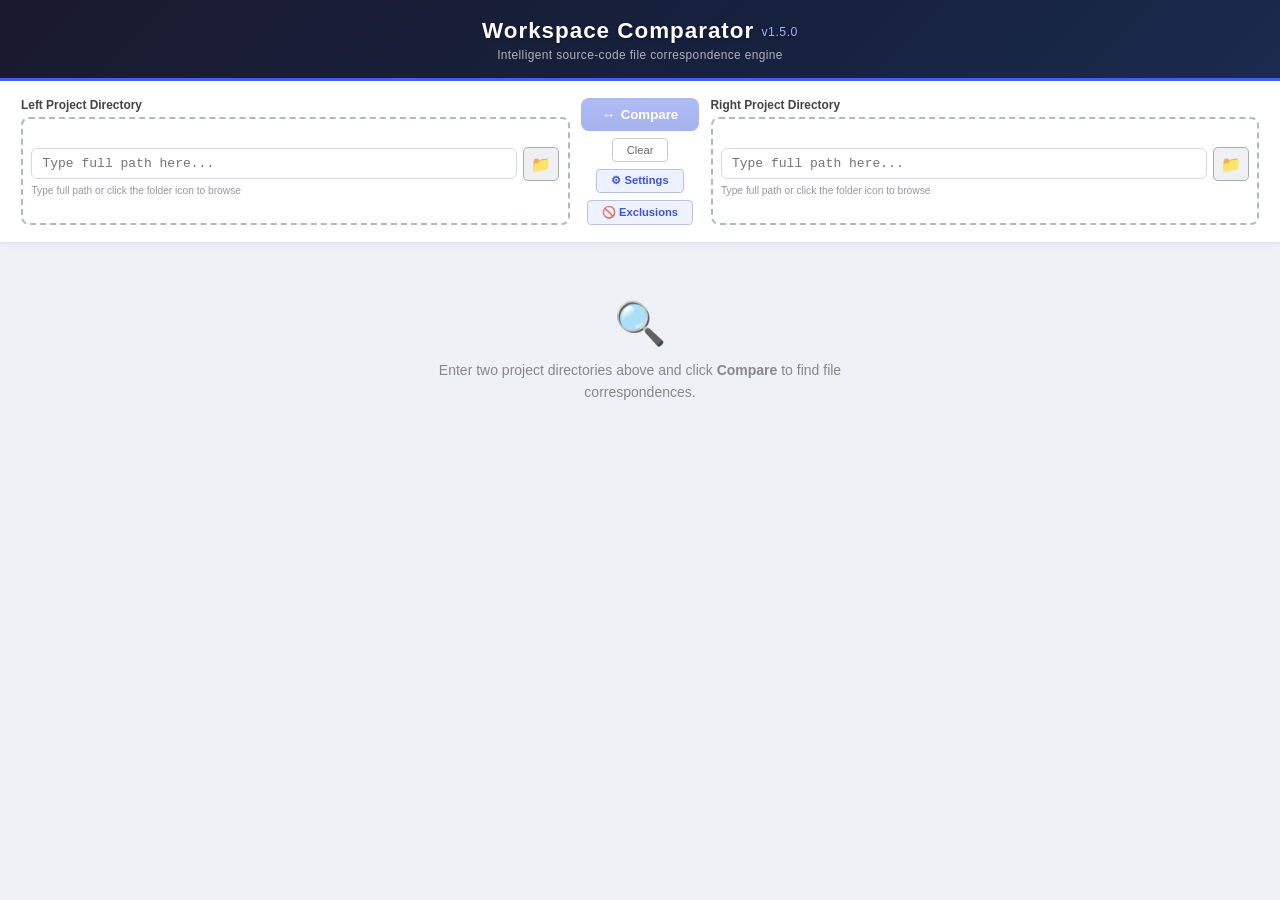
==== commit 795668db: "Improving out of sight files to be reported, nothing out of scope, helped by Codex." ====
--- a/comparator/templates/comparator/index.html
+++ b/comparator/templates/comparator/index.html
@@ -6,7 +6,7 @@
   <meta http-equiv="Cache-Control" content="no-cache, no-store, must-revalidate">
   <meta http-equiv="Pragma" content="no-cache">
   <meta http-equiv="Expires" content="0">
-  <title>Workspace Comparator v1.3.0</title>
+  <title>Workspace Comparator v1.5.0</title>
   <style>
     *, *::before, *::after { box-sizing: border-box; margin: 0; padding: 0; }
     html { font-size: 14px; }
@@ -80,6 +80,13 @@
     .row-unmatched .cell-left-filled, .row-unmatched .cell-right-filled { background: #f8d7da; }
     .row-unmatched .cell-empty { background: #f5f5f5; }
     .row-unmatched:hover .cell-left-filled, .row-unmatched:hover .cell-right-filled { background: #f1c0c5; }
+    .row-ignored { cursor: default; }
+    .row-ignored .cell-left-ignored, .row-ignored .cell-right-ignored { background: #4b5563; color: #eef1f5; border-bottom-color: #6b7280; }
+    .row-ignored .cell-empty { background: #303642; border-bottom-color: #454c59; }
+    .row-ignored .match-cell { background: #374151; border-bottom-color: #4b5563; }
+    .row-ignored:hover .cell-left-ignored, .row-ignored:hover .cell-right-ignored { background: #566171; }
+    .ignored-tag { display: inline-block; padding: 0.1rem 0.5rem; border-radius: 10px; background: #1f2937; color: #d1d5db; font-size: 0.68rem; font-weight: 800; letter-spacing: 0.6px; }
+    .ignored-reason { display: block; margin-top: 2px; color: #cbd5e1; font-size: 0.58rem; line-height: 1.2; font-family: "Segoe UI", Tahoma, sans-serif; }
 
     .status-sym { font-weight: 700; font-size: 0.85rem; font-family: "Consolas", "Courier New", monospace; display: inline-block; line-height: 1.3; padding: 0.1rem 0.5rem; border-radius: 10px; color: #fff; min-width: 38px; }
     .status-identical { background: #27ae60; box-shadow: 0 1px 3px rgba(39,174,96,0.4); }
@@ -174,7 +181,7 @@
 <body>
 
   <header class="app-header">
-    <h1>Workspace Comparator <span class="app-ver">v1.3.0</span></h1>
+    <h1>Workspace Comparator <span class="app-ver">v1.5.0</span></h1>
     <p class="subtitle">Intelligent source-code file correspondence engine</p>
   </header>
 
@@ -217,7 +224,7 @@
   </div>
 
   <section id="statsBar" class="stats-bar hidden">
-    <span id="statTotal"></span><span id="statExact"></span><span id="statDet"></span><span id="statBin"></span><span id="statLLM"></span><span id="statCalls"></span>
+    <span id="statTotal"></span><span id="statIgnored"></span><span id="statExact"></span><span id="statDet"></span><span id="statBin"></span><span id="statLLM"></span><span id="statCalls"></span>
   </section>
 
   <section id="resultsSection" class="results-section hidden">
@@ -338,7 +345,7 @@
           <button class="modal-x" data-action="exclusions-close" type="button">&times;</button>
         </div>
         <div class="excl-intro">
-          Matching files and folders are removed from the comparison entirely &mdash; they are never scanned, matched, or shown.
+          Matching files and folders are not compared, but they still stay visible in the Ignored Files section.
           Wildcards: <code>*</code> (any text) and <code>?</code> (one character). Plain patterns match the <strong>name</strong> anywhere in the tree
           (e.g. <code>*.min.js</code>, <code>generated</code>); patterns with <code>/</code> match the <strong>relative path</strong> (e.g. <code>docs/internal</code>, <code>src/*/legacy</code>).
           Use the switch to disable a pattern without deleting it.
@@ -856,6 +863,7 @@
 
   function renderResults(data, skipStats) {
     var matched = data.matched || [], unmL = data.unmatched_left || [], unmR = data.unmatched_right || [];
+    var ignL = data.ignored_left || [], ignR = data.ignored_right || [];
     var stats = data.stats || {};
 
     if (!skipStats) {
@@ -866,6 +874,7 @@
 
     if (!skipStats) {
       document.getElementById("statTotal").innerHTML = 'Files: <span class="badge badge-blue">' + stats.total_left + ' L</span> / <span class="badge badge-blue">' + stats.total_right + ' R</span>';
+      document.getElementById("statIgnored").innerHTML = 'Ignored: <span class="badge badge-gray">' + ((stats.ignored_left || 0) + (stats.ignored_right || 0)) + '</span>';
       document.getElementById("statExact").innerHTML = 'Exact: <span class="badge badge-green">' + stats.exact_path_matches + '</span>';
       document.getElementById("statDet").innerHTML = 'Deterministic: <span class="badge badge-orange">' + stats.deterministic_matches + '</span>';
       document.getElementById("statBin").innerHTML = 'Binary: <span class="badge badge-teal">' + (stats.binary_matches || 0) + '</span>';
@@ -910,7 +919,25 @@
       }
     }
 
-    if (!matched.length && !unmL.length && !unmR.length) {
+    if (ignL.length > 0 || ignR.length > 0) {
+      html += sepRow("Ignored Files (" + (ignL.length + ignR.length) + ")");
+      for (var il = 0; il < ignL.length; il++) {
+        var lr = ignL[il].ignored_reason || "Ignored by scanner";
+        html += '<tr class="row-ignored" title="Ignored: ' + escAttr(lr) + '"><td class="cell-left-ignored">' +
+          esc(ignL[il].name) + '</td><td class="cell-left-ignored">' + esc(ignL[il].directory || ".") +
+          '</td><td class="match-cell"><span class="ignored-tag">IGN</span><span class="ignored-reason">' +
+          esc(lr) + '</span></td><td class="cell-empty"></td><td class="cell-empty"></td></tr>';
+      }
+      for (var ir = 0; ir < ignR.length; ir++) {
+        var rr = ignR[ir].ignored_reason || "Ignored by scanner";
+        html += '<tr class="row-ignored" title="Ignored: ' + escAttr(rr) + '"><td class="cell-empty"></td><td class="cell-empty"></td>' +
+          '<td class="match-cell"><span class="ignored-tag">IGN</span><span class="ignored-reason">' +
+          esc(rr) + '</span></td><td class="cell-right-ignored">' + esc(ignR[ir].name) +
+          '</td><td class="cell-right-ignored">' + esc(ignR[ir].directory || ".") + '</td></tr>';
+      }
+    }
+
+    if (!matched.length && !unmL.length && !unmR.length && !ignL.length && !ignR.length) {
       html = '<tr class="no-results-row"><td colspan="5">No source files found.</td></tr>';
     }
 
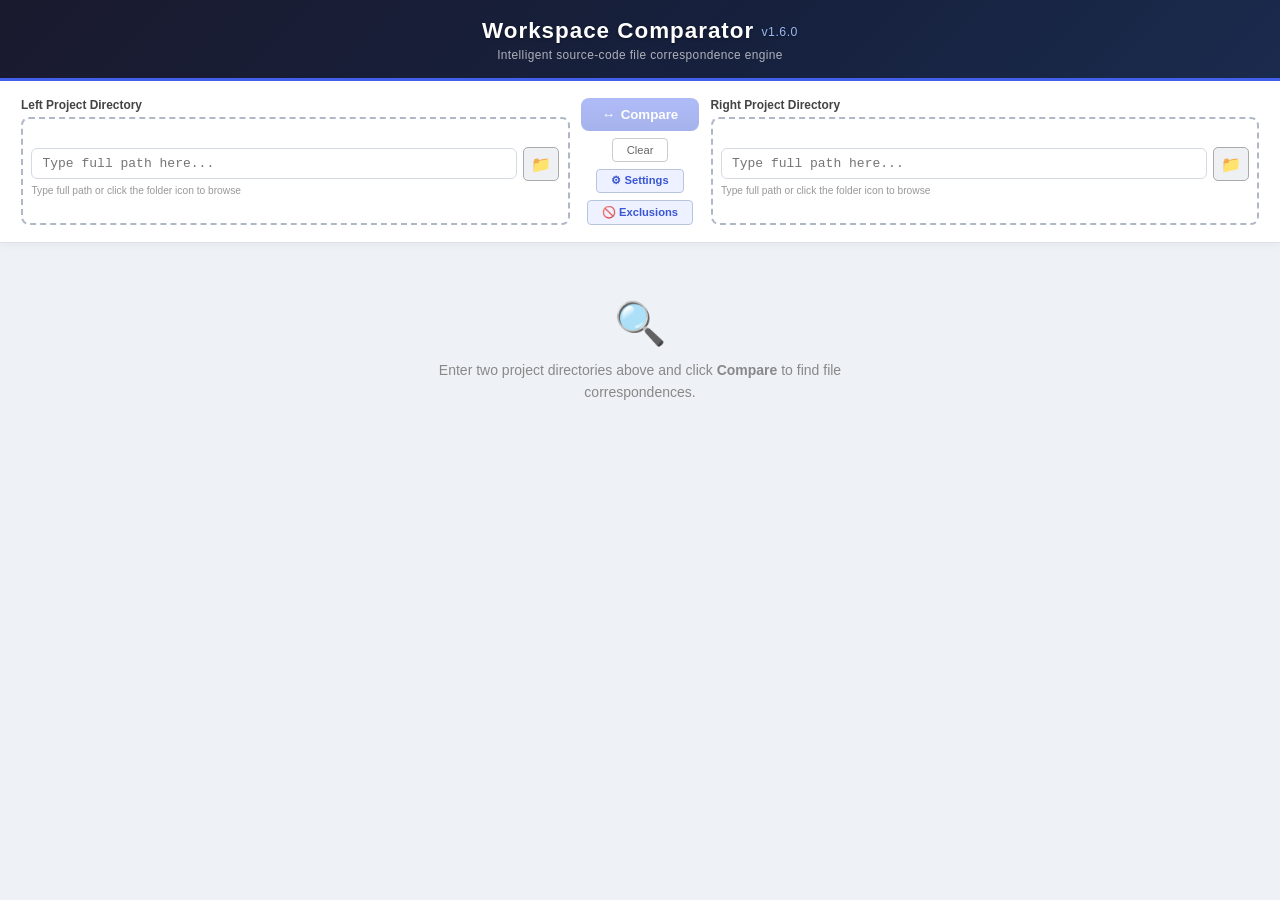
==== commit b1edd073: "Improved to be handled all of the extetnsions, getting rid of that dumb (no permited), by angelahack" ====
--- a/comparator/templates/comparator/index.html
+++ b/comparator/templates/comparator/index.html
@@ -6,7 +6,7 @@
   <meta http-equiv="Cache-Control" content="no-cache, no-store, must-revalidate">
   <meta http-equiv="Pragma" content="no-cache">
   <meta http-equiv="Expires" content="0">
-  <title>Workspace Comparator v1.5.0</title>
+  <title>Workspace Comparator v1.6.0</title>
   <style>
     *, *::before, *::after { box-sizing: border-box; margin: 0; padding: 0; }
     html { font-size: 14px; }
@@ -137,6 +137,9 @@
     .setting-name { font-weight: 600; font-size: 0.88rem; color: #1a1a2e; }
     .setting-val { font-family: "Consolas", "Courier New", monospace; font-size: 0.82rem; font-weight: 700; color: #fff; background: #4361ee; border-radius: 10px; padding: 0.1rem 0.6rem; min-width: 44px; text-align: center; box-shadow: 0 1px 3px rgba(67,97,238,0.4); }
     .setting-desc { font-size: 0.74rem; color: #778; line-height: 1.4; margin-bottom: 0.5rem; }
+    .charset-grid { display: grid; grid-template-columns: 1fr 1fr; gap: 0.7rem; }
+    .charset-field label { display: block; color: #4b5563; font-size: 0.72rem; font-weight: 600; margin-bottom: 0.25rem; }
+    .charset-field select { width: 100%; height: 34px; border: 1px solid #cbd3e1; border-radius: 5px; background: #fff; color: #1f2937; padding: 0 0.5rem; font-family: "Consolas", "Courier New", monospace; }
     .setting-ctrl { display: flex; align-items: center; gap: 0.7rem; }
     .setting-ctrl input[type="range"] { flex: 1; accent-color: #4361ee; cursor: pointer; }
     .setting-num { width: 74px; padding: 4px 8px; border: 1px solid #d5dae2; border-radius: 5px; font-family: "Consolas", monospace; font-size: 0.85rem; text-align: right; outline: none; }
@@ -151,15 +154,15 @@
     .excl-box .modal-top { background: linear-gradient(135deg, #1a1a2e 0%, #16213e 60%, #1b2b4d 100%); border-bottom: 2px solid #e74c3c; }
     .excl-intro { padding: 0.7rem 1.3rem; font-size: 0.76rem; color: #667; background: #f4f6fb; border-bottom: 1px solid #e2e6ee; line-height: 1.5; }
     .excl-intro code { background: #e8ecf5; border: 1px solid #d5dae5; border-radius: 3px; padding: 0 4px; font-size: 0.74rem; }
-    .excl-columns { display: flex; gap: 0.9rem; padding: 0.9rem 1.3rem; overflow-y: auto; }
-    .excl-col { flex: 1; min-width: 0; display: flex; flex-direction: column; border: 1px solid #e2e6ee; border-radius: 10px; background: linear-gradient(180deg, #fbfcfe, #f4f6fb); overflow: hidden; }
+    .excl-columns { display: flex; flex: 1 1 320px; min-height: 180px; gap: 0.9rem; padding: 0.9rem 1.3rem; overflow: hidden; }
+    .excl-col { flex: 1; min-width: 0; min-height: 0; display: flex; flex-direction: column; border: 1px solid #e2e6ee; border-radius: 10px; background: linear-gradient(180deg, #fbfcfe, #f4f6fb); overflow: hidden; }
     .excl-col-head { padding: 0.5rem 0.8rem; font-size: 0.82rem; font-weight: 700; color: #fff; background: #2a5d8f; letter-spacing: 0.4px; }
     .excl-addrow { display: flex; gap: 0.4rem; padding: 0.55rem 0.7rem; border-bottom: 1px solid #e2e6ee; background: #fff; }
     .excl-addrow input { flex: 1; min-width: 0; padding: 5px 8px; border: 1px solid #d5dae2; border-radius: 5px; font-family: "Consolas", monospace; font-size: 0.82rem; outline: none; }
     .excl-addrow input:focus { border-color: #4361ee; box-shadow: 0 0 0 3px rgba(67,97,238,0.15); }
     .excl-addrow button { padding: 4px 12px; border: none; border-radius: 5px; background: #4361ee; color: #fff; font-size: 0.8rem; font-weight: 600; cursor: pointer; white-space: nowrap; }
     .excl-addrow button:hover { background: #3a56d4; }
-    .excl-list { min-height: 130px; max-height: 240px; overflow-y: auto; }
+    .excl-list { flex: 1 1 auto; min-height: 0; overflow-y: auto; overscroll-behavior: contain; scrollbar-gutter: stable; }
     .excl-item { display: flex; align-items: center; gap: 0.6rem; padding: 0.4rem 0.8rem; border-bottom: 1px solid #eef1f6; }
     .excl-item:hover { background: #eef3fb; }
     .excl-switch { width: 30px; height: 16px; border-radius: 8px; background: #4361ee; position: relative; cursor: pointer; flex-shrink: 0; transition: background 0.15s; box-shadow: inset 0 1px 2px rgba(0,0,0,0.2); }
@@ -171,6 +174,8 @@
     .excl-del { border: none; background: none; color: #c0392b; font-size: 1.05rem; line-height: 1; cursor: pointer; padding: 0 4px; flex-shrink: 0; opacity: 0.55; }
     .excl-del:hover { opacity: 1; }
     .excl-empty { padding: 1.4rem 0.8rem; text-align: center; color: #aab; font-size: 0.78rem; font-style: italic; }
+    .excl-show-option { display: inline-flex; align-items: center; gap: 0.45rem; color: #374151; font-size: 0.82rem; font-weight: 600; cursor: pointer; user-select: none; }
+    .excl-show-option input { width: 16px; height: 16px; margin: 0; accent-color: #4361ee; cursor: pointer; }
 
     @media (max-width: 900px) {
       .input-section { flex-direction: column; }
@@ -181,7 +186,7 @@
 <body>
 
   <header class="app-header">
-    <h1>Workspace Comparator <span class="app-ver">v1.5.0</span></h1>
+    <h1>Workspace Comparator <span class="app-ver">v1.6.0</span></h1>
     <p class="subtitle">Intelligent source-code file correspondence engine</p>
   </header>
 
@@ -291,6 +296,36 @@
 
           <div class="setting-row">
             <div class="setting-head">
+              <span class="setting-name">Text charset by side</span>
+              <span class="setting-val">AUTO</span>
+            </div>
+            <div class="setting-desc">Auto detects each file independently. Override one side only when a legacy charset is ambiguous. Binary content remains binary regardless of this setting.</div>
+            <div class="charset-grid">
+              <div class="charset-field">
+                <label for="charsetLeft">Left workspace</label>
+                <select id="charsetLeft">
+                  <option value="auto">Auto detect</option><option value="utf-8">UTF-8</option><option value="utf-8-sig">UTF-8 with BOM</option>
+                  <option value="utf-16">UTF-16 with BOM</option><option value="utf-16-le">UTF-16 LE</option><option value="utf-16-be">UTF-16 BE</option>
+                  <option value="utf-32">UTF-32 with BOM</option><option value="utf-32-le">UTF-32 LE</option><option value="utf-32-be">UTF-32 BE</option>
+                  <option value="cp1252">Windows-1252</option><option value="latin-1">Latin-1</option><option value="ascii">ASCII</option>
+                  <option value="shift_jis">Shift-JIS</option><option value="gb18030">GB18030</option><option value="big5">Big5</option><option value="euc-kr">EUC-KR</option>
+                </select>
+              </div>
+              <div class="charset-field">
+                <label for="charsetRight">Right workspace</label>
+                <select id="charsetRight">
+                  <option value="auto">Auto detect</option><option value="utf-8">UTF-8</option><option value="utf-8-sig">UTF-8 with BOM</option>
+                  <option value="utf-16">UTF-16 with BOM</option><option value="utf-16-le">UTF-16 LE</option><option value="utf-16-be">UTF-16 BE</option>
+                  <option value="utf-32">UTF-32 with BOM</option><option value="utf-32-le">UTF-32 LE</option><option value="utf-32-be">UTF-32 BE</option>
+                  <option value="cp1252">Windows-1252</option><option value="latin-1">Latin-1</option><option value="ascii">ASCII</option>
+                  <option value="shift_jis">Shift-JIS</option><option value="gb18030">GB18030</option><option value="big5">Big5</option><option value="euc-kr">EUC-KR</option>
+                </select>
+              </div>
+            </div>
+          </div>
+
+          <div class="setting-row">
+            <div class="setting-head">
               <span class="setting-name">Max LLM candidates per file</span>
               <span class="setting-val" id="valMaxLlm">3</span>
             </div>
@@ -345,7 +380,7 @@
           <button class="modal-x" data-action="exclusions-close" type="button">&times;</button>
         </div>
         <div class="excl-intro">
-          Matching files and folders are not compared, but they still stay visible in the Ignored Files section.
+          Matching files and folders are not compared. Keep <strong>Show excluded</strong> checked to retain them in the Ignored Files section, or uncheck it to hide them from the table.
           Wildcards: <code>*</code> (any text) and <code>?</code> (one character). Plain patterns match the <strong>name</strong> anywhere in the tree
           (e.g. <code>*.min.js</code>, <code>generated</code>); patterns with <code>/</code> match the <strong>relative path</strong> (e.g. <code>docs/internal</code>, <code>src/*/legacy</code>).
           Use the switch to disable a pattern without deleting it.
@@ -370,6 +405,10 @@
         </div>
         <div class="settings-bottom">
           <button class="btn-reset" data-action="exclusions-clear" type="button">Clear All</button>
+          <label class="excl-show-option" for="showExcluded">
+            <input type="checkbox" id="showExcluded" value="show-excluded" checked>
+            <span>Show excluded</span>
+          </label>
           <span class="spacer"></span>
           <button class="modal-ok" data-action="exclusions-accept" type="button">Accept</button>
           <button class="modal-cancel" data-action="exclusions-close" type="button">Cancel</button>
@@ -392,7 +431,8 @@
     matchSorted: false,   // toggle: false = original, true = sorted by status
     comparing: false,     // true while a comparison request is in flight
     settings: {},         // engine settings sent with each compare request
-    exclusions: { files: [], dirs: [] },  // [{pat, on}] committed patterns
+    charsets: { left: "auto", right: "auto" },
+    exclusions: { files: [], dirs: [], showExcluded: true },
     exclDraft: null       // working copy while the Exclusions dialog is open
   };
 
@@ -438,6 +478,12 @@
     while (node && node !== document) {
       var action = node.getAttribute ? node.getAttribute("data-action") : null;
       if (action) {
+        // Backdrops are actionable only when the backdrop itself was clicked.
+        // Descendant form controls must keep their native default behavior.
+        if (/-backdrop$/.test(action) && e.target !== node) {
+          node = node.parentNode;
+          continue;
+        }
         e.preventDefault();
         handleAction(action, node, e);
         return;
@@ -459,15 +505,17 @@
     if (!row) return;
 
     var unmatchedSide = row.getAttribute("data-unmatched-side");
+    var leftEncoding = row.getAttribute("data-left-encoding") || "auto";
+    var rightEncoding = row.getAttribute("data-right-encoding") || "auto";
     if (unmatchedSide) {
       // Unmatched file - open single-file view
       var filePath = row.getAttribute("data-left-path") || row.getAttribute("data-right-path");
       if (filePath) {
         var url = "/file-compare/?";
         if (unmatchedSide === "left") {
-          url += "left=" + encodeURIComponent(filePath) + "&right=&unmatched=left";
+          url += "left=" + encodeURIComponent(filePath) + "&right=&unmatched=left&left_encoding=" + encodeURIComponent(leftEncoding);
         } else {
-          url += "left=&right=" + encodeURIComponent(filePath) + "&unmatched=right";
+          url += "left=&right=" + encodeURIComponent(filePath) + "&unmatched=right&right_encoding=" + encodeURIComponent(rightEncoding);
         }
         window.open(url, "_blank");
       }
@@ -478,7 +526,9 @@
       if (leftPath && rightPath) {
         window.open(
           "/file-compare/?left=" + encodeURIComponent(leftPath) +
-          "&right=" + encodeURIComponent(rightPath),
+          "&right=" + encodeURIComponent(rightPath) +
+          "&left_encoding=" + encodeURIComponent(leftEncoding) +
+          "&right_encoding=" + encodeURIComponent(rightEncoding),
           "_blank"
         );
       }
@@ -633,6 +683,10 @@
       var v = (saved[d.key] !== undefined) ? parseFloat(saved[d.key]) : d.def;
       APP.settings[d.key] = clampSetting(d, v);
     }
+    var charsets = {};
+    try { charsets = JSON.parse(localStorage.getItem("wcTextCharsets") || "{}"); } catch (e2) { charsets = {}; }
+    APP.charsets.left = charsets.left || "auto";
+    APP.charsets.right = charsets.right || "auto";
   }
 
   function syncSettingRow(d, v) {
@@ -648,6 +702,8 @@
     for (var i = 0; i < SETTINGS_DEF.length; i++) {
       syncSettingRow(SETTINGS_DEF[i], APP.settings[SETTINGS_DEF[i].key]);
     }
+    document.getElementById("charsetLeft").value = APP.charsets.left;
+    document.getElementById("charsetRight").value = APP.charsets.right;
     document.getElementById("settingsModal").style.display = "block";
   }
 
@@ -659,6 +715,8 @@
     for (var i = 0; i < SETTINGS_DEF.length; i++) {
       syncSettingRow(SETTINGS_DEF[i], SETTINGS_DEF[i].def);
     }
+    document.getElementById("charsetLeft").value = "auto";
+    document.getElementById("charsetRight").value = "auto";
   }
 
   function acceptSettings() {
@@ -666,7 +724,10 @@
       var d = SETTINGS_DEF[i];
       APP.settings[d.key] = clampSetting(d, parseFloat(document.getElementById(d.num).value));
     }
+    APP.charsets.left = document.getElementById("charsetLeft").value || "auto";
+    APP.charsets.right = document.getElementById("charsetRight").value || "auto";
     try { localStorage.setItem("wcEngineSettings", JSON.stringify(APP.settings)); } catch (e) {}
+    try { localStorage.setItem("wcTextCharsets", JSON.stringify(APP.charsets)); } catch (e2) {}
     closeSettings();
     toast("Engine settings applied — they will be used on the next comparison.", true);
   }
@@ -689,8 +750,9 @@
   function loadExclusions() {
     var saved = null;
     try { saved = JSON.parse(localStorage.getItem("wcExclusions") || "null"); } catch (e) { saved = null; }
-    APP.exclusions = { files: [], dirs: [] };
+    APP.exclusions = { files: [], dirs: [], showExcluded: true };
     if (saved) {
+      APP.exclusions.showExcluded = saved.showExcluded !== false;
       ["files", "dirs"].forEach(function(side) {
         (saved[side] || []).forEach(function(item) {
           if (item && typeof item.pat === "string" && item.pat.trim()) {
@@ -734,6 +796,7 @@
     APP.exclDraft = JSON.parse(JSON.stringify(APP.exclusions));
     document.getElementById("exclFileInput").value = "";
     document.getElementById("exclDirInput").value = "";
+    document.getElementById("showExcluded").checked = APP.exclDraft.showExcluded !== false;
     renderExclLists();
     document.getElementById("exclusionsModal").style.display = "block";
   }
@@ -773,7 +836,11 @@
 
   function clearExclusionsDraft() {
     if (!APP.exclDraft) return;
-    APP.exclDraft = { files: [], dirs: [] };
+    APP.exclDraft = {
+      files: [],
+      dirs: [],
+      showExcluded: document.getElementById("showExcluded").checked
+    };
     renderExclLists();
   }
 
@@ -782,13 +849,16 @@
     // Adopt anything still typed into the inputs but not yet added
     exclAdd("files");
     exclAdd("dirs");
+    APP.exclDraft.showExcluded = document.getElementById("showExcluded").checked;
     APP.exclusions = APP.exclDraft;
     APP.exclDraft = null;
     try { localStorage.setItem("wcExclusions", JSON.stringify(APP.exclusions)); } catch (e) {}
     document.getElementById("exclusionsModal").style.display = "none";
+    if (APP.lastData) renderCurrentResults();
     var act = activeExclusions();
     toast("Exclusions applied — " + act.files.length + " file pattern(s), " +
-          act.dirs.length + " folder pattern(s) active for the next comparison.", true);
+          act.dirs.length + " folder pattern(s) active; excluded rows " +
+          (APP.exclusions.showExcluded ? "shown." : "hidden."), true);
   }
 
   // Enter in a pattern input adds it
@@ -837,7 +907,7 @@
     fetch("/api/compare/", {
       method: "POST",
       headers: { "Content-Type": "application/json" },
-      body: JSON.stringify({ left_dir: left, right_dir: right, settings: APP.settings, exclusions: activeExclusions() })
+      body: JSON.stringify({ left_dir: left, right_dir: right, settings: APP.settings, exclusions: activeExclusions(), charsets: APP.charsets })
     })
     .then(function(r) {
       if (!r.ok) return r.json().then(function(d) { throw new Error(d.error || "Error"); });
@@ -899,7 +969,7 @@
                           m.match_type === "content" ? '<span class="match-method">Renamed</span>' :
                           m.match_type === "binary" ? '<span class="match-method">Moved</span>' : '';
         var binTag = m.binary ? '<span class="bin-tag" title="Binary file — compared byte-for-byte, opens in the hex viewer">BIN</span>' : '';
-        html += '<tr class="row-matched" title="Double-click to compare files" data-left-path="' + escAttr(m.left.full_path) + '" data-right-path="' + escAttr(m.right.full_path) + '">' +
+        html += '<tr class="row-matched" title="Double-click to compare files" data-left-path="' + escAttr(m.left.full_path) + '" data-right-path="' + escAttr(m.right.full_path) + '" data-left-encoding="' + escAttr(m.left.encoding || "auto") + '" data-right-encoding="' + escAttr(m.right.encoding || "auto") + '">' +
           '<td class="cell-left">' + esc(m.left.name) + '</td>' +
           '<td class="cell-left">' + esc(m.left.directory || ".") + '</td>' +
           '<td class="match-cell"><span class="status-sym ' + symClass + '">' + sym + '</span>' + binTag + methodLabel + '</td>' +
@@ -912,14 +982,15 @@
       html += sepRow("Unmatched Files (" + (unmL.length + unmR.length) + ")");
       var unmBinTag = '<span class="bin-tag" title="Binary file — opens in the hex viewer">BIN</span>';
       for (var j = 0; j < unmL.length; j++) {
-        html += '<tr class="row-unmatched" data-left-path="' + escAttr(unmL[j].full_path) + '" data-unmatched-side="left" title="Double-click to view file"><td class="cell-left-filled">' + esc(unmL[j].name) + '</td><td class="cell-left-filled">' + esc(unmL[j].directory || ".") + '</td><td class="match-cell"><span class="no-match-indicator">--</span>' + (unmL[j].binary ? unmBinTag : '') + '</td><td class="cell-empty"></td><td class="cell-empty"></td></tr>';
+        html += '<tr class="row-unmatched" data-left-path="' + escAttr(unmL[j].full_path) + '" data-left-encoding="' + escAttr(unmL[j].encoding || "auto") + '" data-unmatched-side="left" title="Double-click to view file"><td class="cell-left-filled">' + esc(unmL[j].name) + '</td><td class="cell-left-filled">' + esc(unmL[j].directory || ".") + '</td><td class="match-cell"><span class="no-match-indicator">--</span>' + (unmL[j].binary ? unmBinTag : '') + '</td><td class="cell-empty"></td><td class="cell-empty"></td></tr>';
       }
       for (var k = 0; k < unmR.length; k++) {
-        html += '<tr class="row-unmatched" data-right-path="' + escAttr(unmR[k].full_path) + '" data-unmatched-side="right" title="Double-click to view file"><td class="cell-empty"></td><td class="cell-empty"></td><td class="match-cell"><span class="no-match-indicator">--</span>' + (unmR[k].binary ? unmBinTag : '') + '</td><td class="cell-right-filled">' + esc(unmR[k].name) + '</td><td class="cell-right-filled">' + esc(unmR[k].directory || ".") + '</td></tr>';
-      }
-    }
-
-    if (ignL.length > 0 || ignR.length > 0) {
+        html += '<tr class="row-unmatched" data-right-path="' + escAttr(unmR[k].full_path) + '" data-right-encoding="' + escAttr(unmR[k].encoding || "auto") + '" data-unmatched-side="right" title="Double-click to view file"><td class="cell-empty"></td><td class="cell-empty"></td><td class="match-cell"><span class="no-match-indicator">--</span>' + (unmR[k].binary ? unmBinTag : '') + '</td><td class="cell-right-filled">' + esc(unmR[k].name) + '</td><td class="cell-right-filled">' + esc(unmR[k].directory || ".") + '</td></tr>';
+      }
+    }
+
+    var showExcluded = APP.exclusions.showExcluded !== false;
+    if (showExcluded && (ignL.length > 0 || ignR.length > 0)) {
       html += sepRow("Ignored Files (" + (ignL.length + ignR.length) + ")");
       for (var il = 0; il < ignL.length; il++) {
         var lr = ignL[il].ignored_reason || "Ignored by scanner";
@@ -937,8 +1008,11 @@
       }
     }
 
-    if (!matched.length && !unmL.length && !unmR.length && !ignL.length && !ignR.length) {
-      html = '<tr class="no-results-row"><td colspan="5">No source files found.</td></tr>';
+    if (!matched.length && !unmL.length && !unmR.length &&
+        (!showExcluded || (!ignL.length && !ignR.length))) {
+      html = '<tr class="no-results-row"><td colspan="5">' +
+        (showExcluded ? 'No files found.' : 'No comparable files found. Excluded files are hidden.') +
+        '</td></tr>';
     }
 
     body.innerHTML = html;
@@ -951,27 +1025,33 @@
   // ==============================================================
   var STATUS_ORDER = { "different": 0, "minor": 1, "identical": 2 };
 
-  document.getElementById("matchHdr").addEventListener("dblclick", function(e) {
-    e.stopPropagation();
+  function renderCurrentResults() {
     if (!APP.lastData) return;
-
-    APP.matchSorted = !APP.matchSorted;
-
+    var data = APP.lastData;
     if (APP.matchSorted) {
-      // Build sorted copy
-      var sorted = JSON.parse(JSON.stringify(APP.lastData));
-      sorted.matched.sort(function(a, b) {
+      data = JSON.parse(JSON.stringify(APP.lastData));
+      data.matched.sort(function(a, b) {
         var sa = STATUS_ORDER[a.content_status] !== undefined ? STATUS_ORDER[a.content_status] : 0;
         var sb = STATUS_ORDER[b.content_status] !== undefined ? STATUS_ORDER[b.content_status] : 0;
         if (sa !== sb) return sa - sb;
         return a.left.name.toLowerCase().localeCompare(b.left.name.toLowerCase());
       });
+    }
+    renderResults(data, true);
+  }
+
+  document.getElementById("matchHdr").addEventListener("dblclick", function(e) {
+    e.stopPropagation();
+    if (!APP.lastData) return;
+
+    APP.matchSorted = !APP.matchSorted;
+
+    if (APP.matchSorted) {
       document.getElementById("matchHdr").innerHTML = 'Match <span class="sort-arrow">&#9660;</span>';
-      renderResults(sorted, true);
     } else {
       document.getElementById("matchHdr").innerHTML = "Match";
-      renderResults(APP.lastData, true);
-    }
+    }
+    renderCurrentResults();
   });
 
   function sepRow(label) {
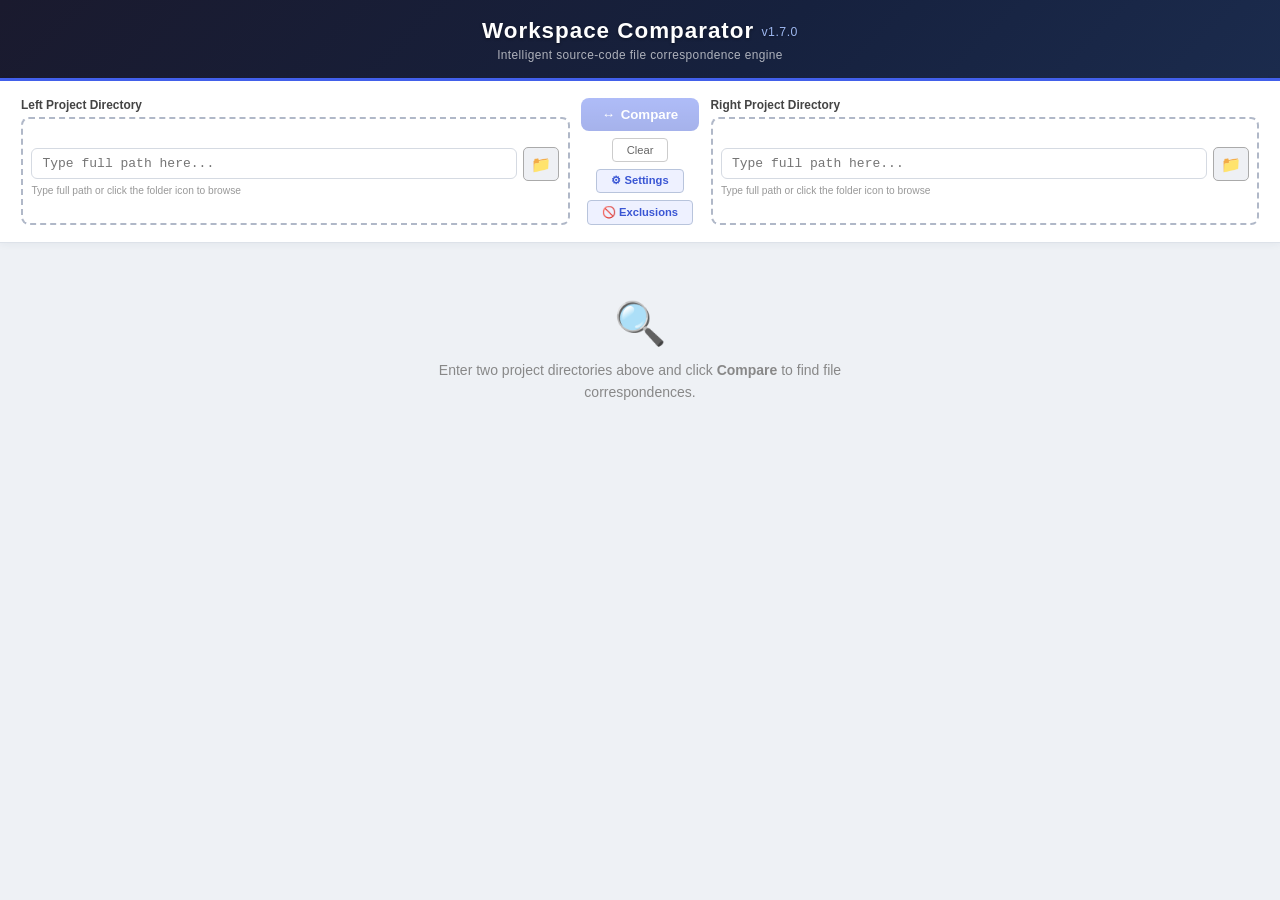
==== commit 0418c0bf: "Bumping to 1.7.0 version, by angelahack1" ====
--- a/comparator/templates/comparator/index.html
+++ b/comparator/templates/comparator/index.html
@@ -6,7 +6,7 @@
   <meta http-equiv="Cache-Control" content="no-cache, no-store, must-revalidate">
   <meta http-equiv="Pragma" content="no-cache">
   <meta http-equiv="Expires" content="0">
-  <title>Workspace Comparator v1.6.0</title>
+  <title>Workspace Comparator v1.7.0</title>
   <style>
     *, *::before, *::after { box-sizing: border-box; margin: 0; padding: 0; }
     html { font-size: 14px; }
@@ -48,10 +48,27 @@
     @keyframes spin { to { transform: rotate(360deg); } }
     .hidden { display: none !important; }
 
-    .stats-bar { display: flex; flex-wrap: wrap; gap: 1.2rem; padding: 0.6rem 1.5rem; background: #e8ecf1; font-size: 0.82rem; color: #444; border-bottom: 1px solid #d0d5dd; }
-    .stats-bar span { display: inline-flex; align-items: center; gap: 0.3rem; }
+    .stats-bar { display: flex; flex-wrap: wrap; align-items: center; gap: 0.75rem; padding: 0.55rem 1.5rem; background: #e8ecf1; font-size: 0.82rem; color: #444; border-bottom: 1px solid #d0d5dd; }
+    .stats-summary { display: flex; flex: 0 1 auto; flex-wrap: wrap; align-items: center; gap: 1.1rem; }
+    .stats-summary > span { display: inline-flex; align-items: center; gap: 0.3rem; }
     .badge { display: inline-block; padding: 0.1rem 0.5rem; border-radius: 10px; font-weight: 600; font-size: 0.78rem; color: #fff; }
     .badge-blue { background: #4361ee; } .badge-green { background: #2ecc71; } .badge-orange { background: #e67e22; } .badge-purple { background: #9b59b6; } .badge-gray { background: #95a5a6; } .badge-teal { background: #0e9488; }
+    .result-tools { margin-left: auto; display: flex; flex: 1 1 430px; max-width: 620px; min-width: 310px; align-items: center; justify-content: flex-end; gap: 0.45rem; }
+    .result-extension { width: 136px; height: 32px; border: 1px solid #b9c2d0; border-radius: 5px; background: #fff; color: #27364a; padding: 0 1.8rem 0 0.55rem; font-family: "Cascadia Mono", "Consolas", monospace; font-size: 0.78rem; font-weight: 600; outline: none; cursor: pointer; }
+    .result-extension:focus { border-color: #4361ee; box-shadow: 0 0 0 3px rgba(67,97,238,0.14); }
+    .result-search { position: relative; flex: 1 1 260px; min-width: 180px; max-width: 390px; }
+    .result-search-icon { position: absolute; left: 0.62rem; top: 50%; transform: translateY(-50%); color: #66758b; font-size: 0.9rem; line-height: 1; pointer-events: none; z-index: 1; }
+    .result-search input { width: 100%; height: 32px; border: 1px solid #b9c2d0; border-radius: 5px; background: #fff; color: #1f2937; padding: 0 2rem 0 2rem; font-family: "Segoe UI", Tahoma, sans-serif; font-size: 0.8rem; outline: none; transition: border-color 0.15s, box-shadow 0.15s; }
+    .result-search input:focus { border-color: #4361ee; box-shadow: 0 0 0 3px rgba(67,97,238,0.14); }
+    .result-search-clear { position: absolute; right: 0.35rem; top: 50%; transform: translateY(-50%); width: 22px; height: 22px; border: none; background: transparent; color: #7b8798; font-size: 1.05rem; line-height: 1; cursor: pointer; opacity: 0; pointer-events: none; transition: opacity 0.12s, color 0.12s; }
+    .result-search.has-query .result-search-clear { opacity: 1; pointer-events: auto; }
+    .result-search-clear:hover { color: #c0392b; }
+    .result-search-count { min-width: 58px; color: #5b6778; font-size: 0.72rem; font-weight: 700; text-align: right; white-space: nowrap; }
+    .search-mark { background: #ffe36e; color: #18202c; border-radius: 2px; padding: 0 1px; box-shadow: 0 0 0 1px rgba(184,134,11,0.28); }
+    tr.search-hit td { position: relative; }
+    tr.search-current td { box-shadow: inset 0 2px 0 #f59e0b, inset 0 -2px 0 #f59e0b; }
+    tr.search-current td:first-child { box-shadow: inset 2px 0 0 #f59e0b, inset 0 2px 0 #f59e0b, inset 0 -2px 0 #f59e0b; }
+    tr.search-current td:last-child { box-shadow: inset -2px 0 0 #f59e0b, inset 0 2px 0 #f59e0b, inset 0 -2px 0 #f59e0b; }
 
     .results-section { padding: 0.8rem 1rem 2rem; }
     .comparison-panel-wrapper { overflow-x: auto; border: 1px solid #cdd4dd; border-radius: 10px; background: #fff; box-shadow: 0 4px 18px rgba(27,58,92,0.10); }
@@ -180,13 +197,22 @@
     @media (max-width: 900px) {
       .input-section { flex-direction: column; }
       .action-col { flex-direction: row; justify-content: center; }
+      .result-tools { flex-basis: 100%; max-width: none; min-width: 0; margin-left: 0; justify-content: stretch; }
+      .result-search { max-width: none; }
+    }
+    @media (max-width: 600px) {
+      .action-col { gap: 0.35rem; min-width: 0; }
+      .result-tools { display: grid; grid-template-columns: 112px minmax(0, 1fr); width: 100%; }
+      .result-extension { width: 100%; }
+      .result-search { width: 100%; min-width: 0; }
+      .result-search-count { grid-column: 1 / -1; min-width: 0; text-align: right; }
     }
   </style>
 </head>
 <body>
 
   <header class="app-header">
-    <h1>Workspace Comparator <span class="app-ver">v1.6.0</span></h1>
+    <h1>Workspace Comparator <span class="app-ver">v1.7.0</span></h1>
     <p class="subtitle">Intelligent source-code file correspondence engine</p>
   </header>
 
@@ -229,7 +255,20 @@
   </div>
 
   <section id="statsBar" class="stats-bar hidden">
-    <span id="statTotal"></span><span id="statIgnored"></span><span id="statExact"></span><span id="statDet"></span><span id="statBin"></span><span id="statLLM"></span><span id="statCalls"></span>
+    <div class="stats-summary">
+      <span id="statTotal"></span><span id="statIgnored"></span><span id="statExact"></span><span id="statDet"></span><span id="statBin"></span><span id="statLLM"></span><span id="statCalls"></span>
+    </div>
+    <form id="resultTools" class="result-tools" role="search">
+      <select id="resultExtension" class="result-extension" aria-label="Filter by file extension" title="Show rows where either side has this extension" disabled>
+        <option value="*.*">*.*</option>
+      </select>
+      <div id="resultSearchWrap" class="result-search">
+        <span class="result-search-icon" aria-hidden="true">&#128269;</span>
+        <input type="search" id="resultSearch" placeholder="Search all columns" aria-label="Search all table columns" autocomplete="off" spellcheck="false">
+        <button type="button" class="result-search-clear" data-action="result-search-clear" aria-label="Clear table search" title="Clear search">&times;</button>
+      </div>
+      <output id="resultSearchCount" class="result-search-count" aria-live="polite">0 rows</output>
+    </form>
   </section>
 
   <section id="resultsSection" class="results-section hidden">
@@ -433,7 +472,8 @@
     settings: {},         // engine settings sent with each compare request
     charsets: { left: "auto", right: "auto" },
     exclusions: { files: [], dirs: [], showExcluded: true },
-    exclDraft: null       // working copy while the Exclusions dialog is open
+    exclDraft: null,      // working copy while the Exclusions dialog is open
+    resultView: { extension: "*.*", query: "", cursor: 0, timer: null }
   };
 
   // ---- Engine settings definition (must mirror SETTING_BOUNDS in
@@ -566,6 +606,7 @@
       case "excl-add-dirs":     exclAdd("dirs"); break;
       case "excl-toggle":       exclToggle(el.getAttribute("data-side"), parseInt(el.getAttribute("data-idx"), 10)); break;
       case "excl-remove":       exclRemove(el.getAttribute("data-side"), parseInt(el.getAttribute("data-idx"), 10)); break;
+      case "result-search-clear": clearResultSearch(); break;
     }
   }
 
@@ -872,6 +913,249 @@
   loadExclusions();
 
   // ==============================================================
+  // RESULT FILTER + SEARCH
+  // ==============================================================
+  var NO_EXTENSION = "__no_extension__";
+
+  function extensionValue(name) {
+    name = String(name || "");
+    var slash = Math.max(name.lastIndexOf("/"), name.lastIndexOf("\\"));
+    if (slash >= 0) name = name.slice(slash + 1);
+    var dot = name.lastIndexOf(".");
+    if (dot <= 0 || dot === name.length - 1) return NO_EXTENSION;
+    return name.slice(dot).toLowerCase();
+  }
+
+  function visitResultFiles(data, fn) {
+    (data.matched || []).forEach(function(m) { fn(m.left); fn(m.right); });
+    ["unmatched_left", "unmatched_right", "ignored_left", "ignored_right"].forEach(function(key) {
+      (data[key] || []).forEach(fn);
+    });
+  }
+
+  function resetResultTools(disabled) {
+    APP.resultView.extension = "*.*";
+    APP.resultView.query = "";
+    APP.resultView.cursor = 0;
+    if (APP.resultView.timer) clearTimeout(APP.resultView.timer);
+    APP.resultView.timer = null;
+    var select = document.getElementById("resultExtension");
+    select.innerHTML = '<option value="*.*">*.*</option>';
+    select.value = "*.*";
+    select.disabled = disabled !== false;
+    var input = document.getElementById("resultSearch");
+    input.value = "";
+    input.disabled = disabled !== false;
+    document.getElementById("resultSearchWrap").classList.remove("has-query");
+    document.getElementById("resultSearchCount").textContent = "0 rows";
+  }
+
+  function prepareResultTools(data) {
+    var counts = {};
+    visitResultFiles(data, function(file) {
+      if (!file) return;
+      var ext = extensionValue(file.name);
+      counts[ext] = (counts[ext] || 0) + 1;
+    });
+    var extensions = Object.keys(counts).sort(function(a, b) {
+      if (a === NO_EXTENSION) return -1;
+      if (b === NO_EXTENSION) return 1;
+      return a.localeCompare(b, undefined, { numeric: true });
+    });
+    resetResultTools(false);
+    var select = document.getElementById("resultExtension");
+    extensions.forEach(function(ext) {
+      var label = ext === NO_EXTENSION ? "[no extension]" : ext;
+      var option = document.createElement("option");
+      option.value = ext;
+      option.textContent = label + " (" + counts[ext] + ")";
+      select.appendChild(option);
+    });
+  }
+
+  function fileHasSelectedExtension(file) {
+    return APP.resultView.extension === "*.*" ||
+      (file && extensionValue(file.name) === APP.resultView.extension);
+  }
+
+  function foldSearchText(value) {
+    value = String(value || "");
+    var text = "", map = [];
+    for (var i = 0; i < value.length; i++) {
+      var folded = value.charAt(i);
+      if (folded.normalize) folded = folded.normalize("NFD").replace(/[\u0300-\u036f]/g, "");
+      folded = folded.toLocaleLowerCase();
+      for (var j = 0; j < folded.length; j++) {
+        text += folded.charAt(j);
+        map.push(i);
+      }
+    }
+    return { text: text, map: map };
+  }
+
+  function tokenMatch(value, token, exactOnly) {
+    var folded = foldSearchText(value);
+    var index = folded.text.indexOf(token);
+    var normalizedPositions = [];
+    if (index >= 0) {
+      for (var i = index; i < index + token.length; i++) normalizedPositions.push(i);
+      return { score: folded.text === token ? 1200 : (index === 0 ? 1100 : 1000 - index), positions: normalizedPositions.map(function(pos) { return folded.map[pos]; }) };
+    }
+    if (exactOnly || token.length < 3) return null;
+
+    var cursor = 0;
+    for (var t = 0; t < token.length; t++) {
+      var found = folded.text.indexOf(token.charAt(t), cursor);
+      if (found < 0) return null;
+      normalizedPositions.push(found);
+      cursor = found + 1;
+    }
+    var span = normalizedPositions[normalizedPositions.length - 1] - normalizedPositions[0] + 1;
+    if (span > Math.max(token.length * 4, token.length + 8)) return null;
+    return { score: 600 - span, positions: normalizedPositions.map(function(pos) { return folded.map[pos]; }) };
+  }
+
+  function mergePositions(target, positions) {
+    for (var i = 0; i < positions.length; i++) target[positions[i]] = true;
+  }
+
+  function rowSearchMatch(cells, rawQuery) {
+    var query = foldSearchText(rawQuery).text.trim();
+    if (!query) return null;
+    var highlights = [];
+    for (var h = 0; h < cells.length; h++) highlights.push({});
+
+    if (/\s/.test(query)) {
+      var phraseFound = false;
+      for (var p = 0; p < cells.length; p++) {
+        var phrase = tokenMatch(cells[p].textContent, query, true);
+        if (phrase) { mergePositions(highlights[p], phrase.positions); phraseFound = true; }
+      }
+      if (phraseFound) return highlights;
+    }
+
+    var tokens = query.split(/\s+/).filter(function(token) { return token; });
+    for (var ti = 0; ti < tokens.length; ti++) {
+      var tokenFound = false;
+      var matches = [];
+      for (var ci = 0; ci < cells.length; ci++) {
+        var match = tokenMatch(cells[ci].textContent, tokens[ti], false);
+        matches.push(match);
+        if (match) tokenFound = true;
+      }
+      if (!tokenFound) return null;
+      for (var mi = 0; mi < matches.length; mi++) {
+        if (matches[mi]) mergePositions(highlights[mi], matches[mi].positions);
+      }
+    }
+    return highlights;
+  }
+
+  function highlightCell(cell, positions) {
+    if (!Object.keys(positions).length) return;
+    var walker = document.createTreeWalker(cell, NodeFilter.SHOW_TEXT, null);
+    var nodes = [], node;
+    while ((node = walker.nextNode())) nodes.push(node);
+    var offset = 0;
+    nodes.forEach(function(textNode) {
+      var value = textNode.nodeValue;
+      var hasMark = false;
+      for (var i = 0; i < value.length; i++) {
+        if (positions[offset + i]) { hasMark = true; break; }
+      }
+      if (!hasMark) { offset += value.length; return; }
+      var fragment = document.createDocumentFragment();
+      var start = 0;
+      while (start < value.length) {
+        var marked = !!positions[offset + start];
+        var end = start + 1;
+        while (end < value.length && !!positions[offset + end] === marked) end++;
+        var part = value.slice(start, end);
+        if (marked) {
+          var mark = document.createElement("mark");
+          mark.className = "search-mark";
+          mark.textContent = part;
+          fragment.appendChild(mark);
+        } else {
+          fragment.appendChild(document.createTextNode(part));
+        }
+        start = end;
+      }
+      textNode.parentNode.replaceChild(fragment, textNode);
+      offset += value.length;
+    });
+  }
+
+  function focusSearchHit(index, smooth) {
+    var hits = document.querySelectorAll("#comparisonBody tr.search-hit");
+    if (!hits.length) return;
+    index = (index + hits.length) % hits.length;
+    APP.resultView.cursor = index;
+    Array.prototype.forEach.call(hits, function(row) { row.classList.remove("search-current"); });
+    var row = hits[index];
+    row.classList.add("search-current");
+    document.getElementById("resultSearchCount").textContent = (index + 1) + " / " + hits.length;
+    var top = row.getBoundingClientRect().top + window.pageYOffset - 6;
+    window.scrollTo({ top: Math.max(0, top), behavior: smooth ? "smooth" : "auto" });
+  }
+
+  function applyTableSearch(visibleRows) {
+    var query = APP.resultView.query.trim();
+    var count = document.getElementById("resultSearchCount");
+    if (!query) { count.textContent = visibleRows + (visibleRows === 1 ? " row" : " rows"); return; }
+
+    var rows = document.querySelectorAll("#comparisonBody tr.row-matched, #comparisonBody tr.row-unmatched, #comparisonBody tr.row-ignored");
+    var hitCount = 0;
+    Array.prototype.forEach.call(rows, function(row) {
+      var cells = row.querySelectorAll("td");
+      var highlights = rowSearchMatch(cells, query);
+      if (!highlights) return;
+      row.classList.add("search-hit");
+      hitCount++;
+      for (var i = 0; i < cells.length; i++) highlightCell(cells[i], highlights[i]);
+    });
+    if (!hitCount) { count.textContent = "0 hits"; return; }
+    APP.resultView.cursor = 0;
+    count.textContent = "1 / " + hitCount;
+    requestAnimationFrame(function() { focusSearchHit(0, true); });
+  }
+
+  function clearResultSearch() {
+    if (APP.resultView.timer) clearTimeout(APP.resultView.timer);
+    APP.resultView.timer = null;
+    APP.resultView.query = "";
+    APP.resultView.cursor = 0;
+    var input = document.getElementById("resultSearch");
+    input.value = "";
+    document.getElementById("resultSearchWrap").classList.remove("has-query");
+    renderCurrentResults();
+    input.focus();
+  }
+
+  document.getElementById("resultTools").addEventListener("submit", function(e) { e.preventDefault(); });
+  document.getElementById("resultExtension").addEventListener("change", function() {
+    APP.resultView.extension = this.value || "*.*";
+    APP.resultView.cursor = 0;
+    renderCurrentResults();
+  });
+  document.getElementById("resultSearch").addEventListener("input", function() {
+    APP.resultView.query = this.value;
+    document.getElementById("resultSearchWrap").classList.toggle("has-query", !!this.value);
+    if (APP.resultView.timer) clearTimeout(APP.resultView.timer);
+    APP.resultView.timer = setTimeout(function() {
+      APP.resultView.timer = null;
+      renderCurrentResults();
+    }, 90);
+  });
+  document.getElementById("resultSearch").addEventListener("keydown", function(e) {
+    if (e.key === "Escape") { e.preventDefault(); clearResultSearch(); return; }
+    if (e.key === "Enter") {
+      e.preventDefault();
+      focusSearchHit(APP.resultView.cursor + (e.shiftKey ? -1 : 1), true);
+    }
+  });
+
+  // ==============================================================
   // COMPARISON
   // ==============================================================
   function clearAll() {
@@ -885,6 +1169,7 @@
     APP.lastData = null;
     APP.matchSorted = false;
     document.getElementById("matchHdr").innerHTML = "Match";
+    resetResultTools(true);
   }
 
   function runComparison() {
@@ -940,6 +1225,17 @@
       APP.lastData = data;
       APP.matchSorted = false;
       document.getElementById("matchHdr").innerHTML = "Match";
+      prepareResultTools(data);
+    }
+
+    if (APP.resultView.extension !== "*.*") {
+      matched = matched.filter(function(m) {
+        return fileHasSelectedExtension(m.left) || fileHasSelectedExtension(m.right);
+      });
+      unmL = unmL.filter(fileHasSelectedExtension);
+      unmR = unmR.filter(fileHasSelectedExtension);
+      ignL = ignL.filter(fileHasSelectedExtension);
+      ignR = ignR.filter(fileHasSelectedExtension);
     }
 
     if (!skipStats) {
@@ -1010,14 +1306,22 @@
 
     if (!matched.length && !unmL.length && !unmR.length &&
         (!showExcluded || (!ignL.length && !ignR.length))) {
+      var noRowsMessage = showExcluded ? 'No files found.' : 'No comparable files found. Excluded files are hidden.';
+      if (APP.resultView.extension !== "*.*") {
+        noRowsMessage = 'No visible rows contain ' +
+          (APP.resultView.extension === NO_EXTENSION ? '[no extension]' : APP.resultView.extension) + '.';
+      }
       html = '<tr class="no-results-row"><td colspan="5">' +
-        (showExcluded ? 'No files found.' : 'No comparable files found. Excluded files are hidden.') +
+        esc(noRowsMessage) +
         '</td></tr>';
     }
 
     body.innerHTML = html;
     document.getElementById("resultsSection").classList.remove("hidden");
-    document.getElementById("resultsSection").scrollIntoView({ behavior: "smooth" });
+    var visibleRows = matched.length + unmL.length + unmR.length +
+      (showExcluded ? ignL.length + ignR.length : 0);
+    applyTableSearch(visibleRows);
+    if (!skipStats) document.getElementById("resultsSection").scrollIntoView({ behavior: "smooth" });
   }
 
   // ==============================================================
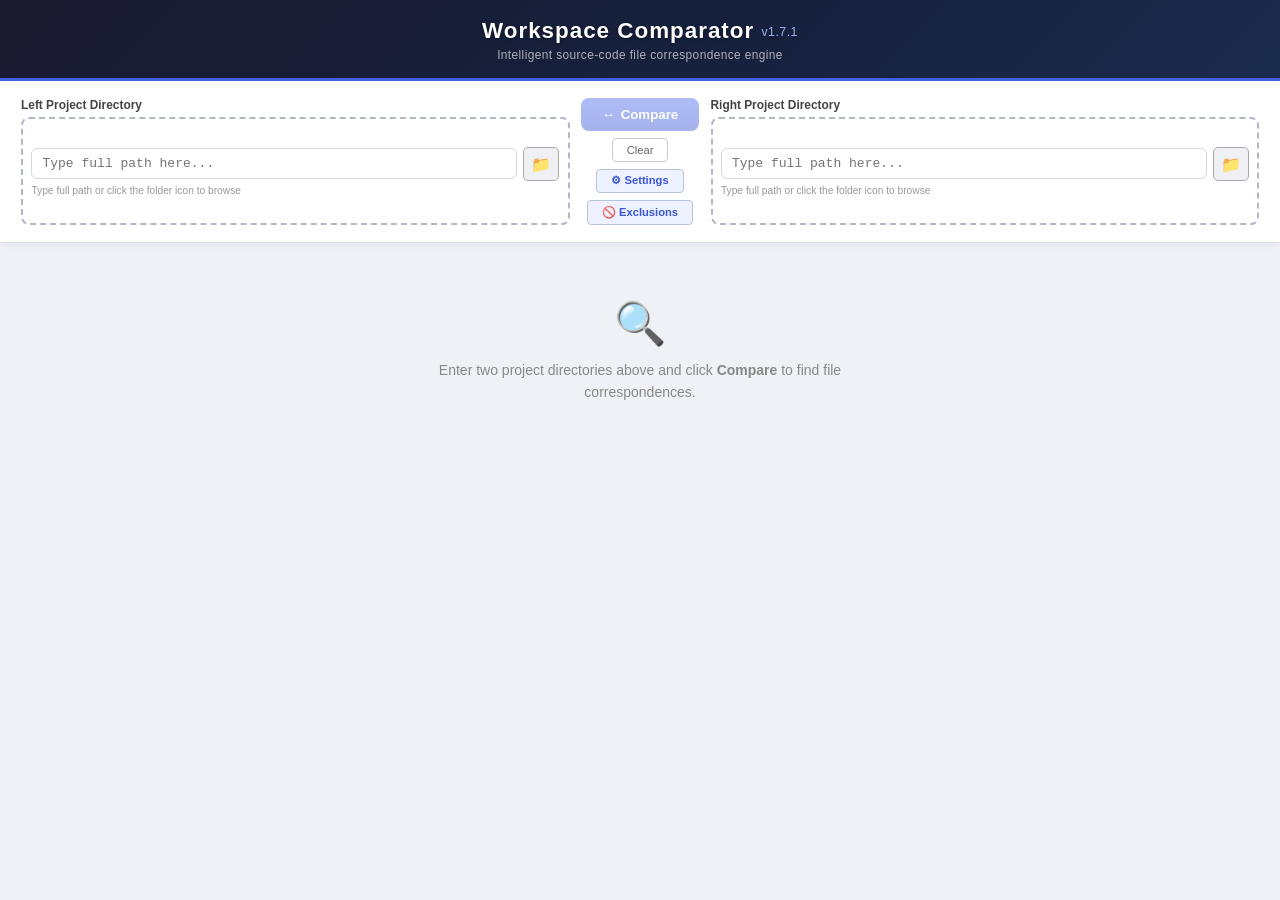
==== commit e3a85e02: "Bumped to version 1.7.1, by angelahack1" ====
--- a/comparator/templates/comparator/index.html
+++ b/comparator/templates/comparator/index.html
@@ -6,7 +6,7 @@
   <meta http-equiv="Cache-Control" content="no-cache, no-store, must-revalidate">
   <meta http-equiv="Pragma" content="no-cache">
   <meta http-equiv="Expires" content="0">
-  <title>Workspace Comparator v1.7.0</title>
+  <title>Workspace Comparator v1.7.1</title>
   <style>
     *, *::before, *::after { box-sizing: border-box; margin: 0; padding: 0; }
     html { font-size: 14px; }
@@ -212,7 +212,7 @@
 <body>
 
   <header class="app-header">
-    <h1>Workspace Comparator <span class="app-ver">v1.7.0</span></h1>
+    <h1>Workspace Comparator <span class="app-ver">v1.7.1</span></h1>
     <p class="subtitle">Intelligent source-code file correspondence engine</p>
   </header>
 
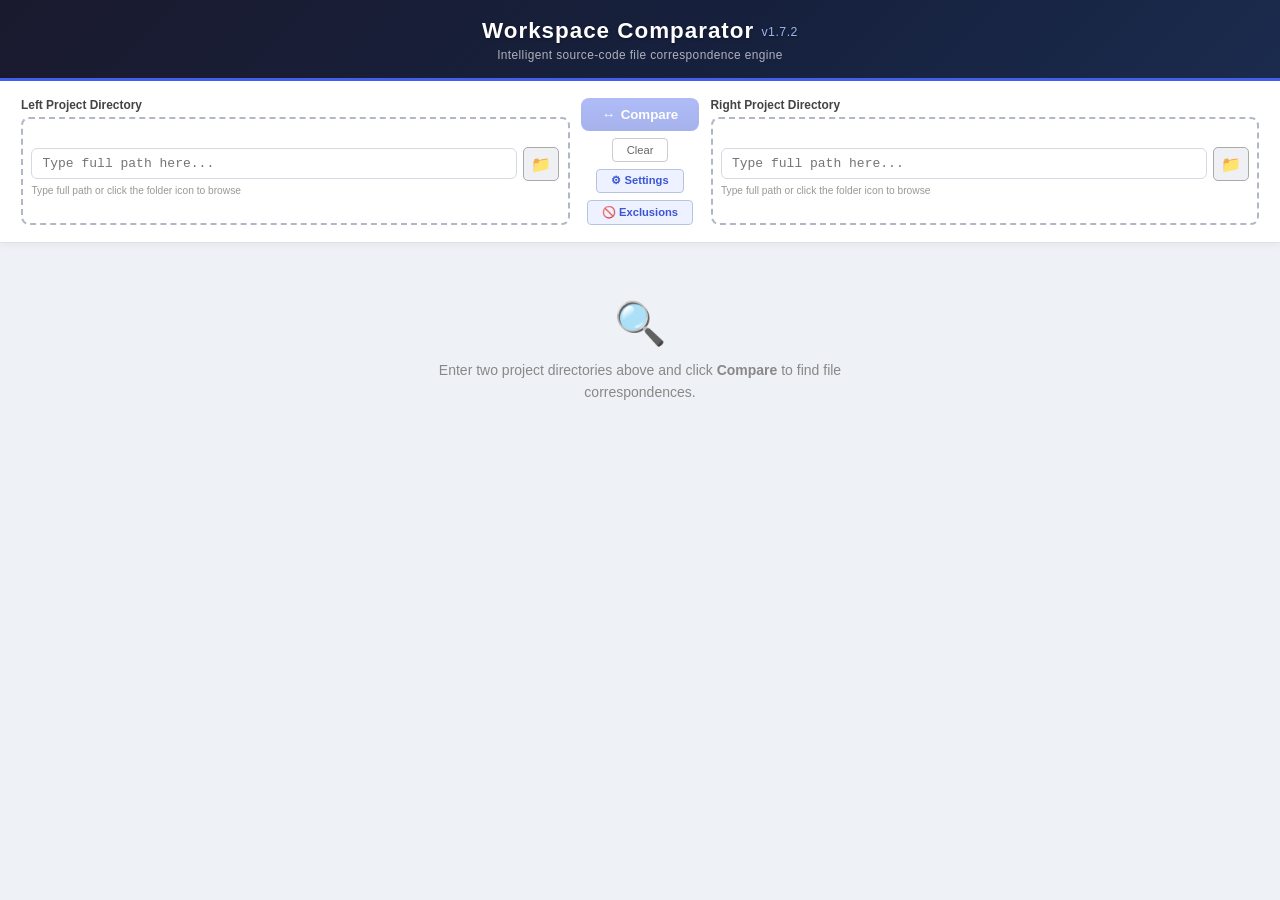
==== commit 365a1d22: "Release v1.7.2: prioritize file and class identity in correspondence matching Moved or heavily rewri" ====
--- a/comparator/templates/comparator/index.html
+++ b/comparator/templates/comparator/index.html
@@ -6,7 +6,7 @@
   <meta http-equiv="Cache-Control" content="no-cache, no-store, must-revalidate">
   <meta http-equiv="Pragma" content="no-cache">
   <meta http-equiv="Expires" content="0">
-  <title>Workspace Comparator v1.7.1</title>
+  <title>Workspace Comparator v1.7.2</title>
   <style>
     *, *::before, *::after { box-sizing: border-box; margin: 0; padding: 0; }
     html { font-size: 14px; }
@@ -212,7 +212,7 @@
 <body>
 
   <header class="app-header">
-    <h1>Workspace Comparator <span class="app-ver">v1.7.1</span></h1>
+    <h1>Workspace Comparator <span class="app-ver">v1.7.2</span></h1>
     <p class="subtitle">Intelligent source-code file correspondence engine</p>
   </header>
 
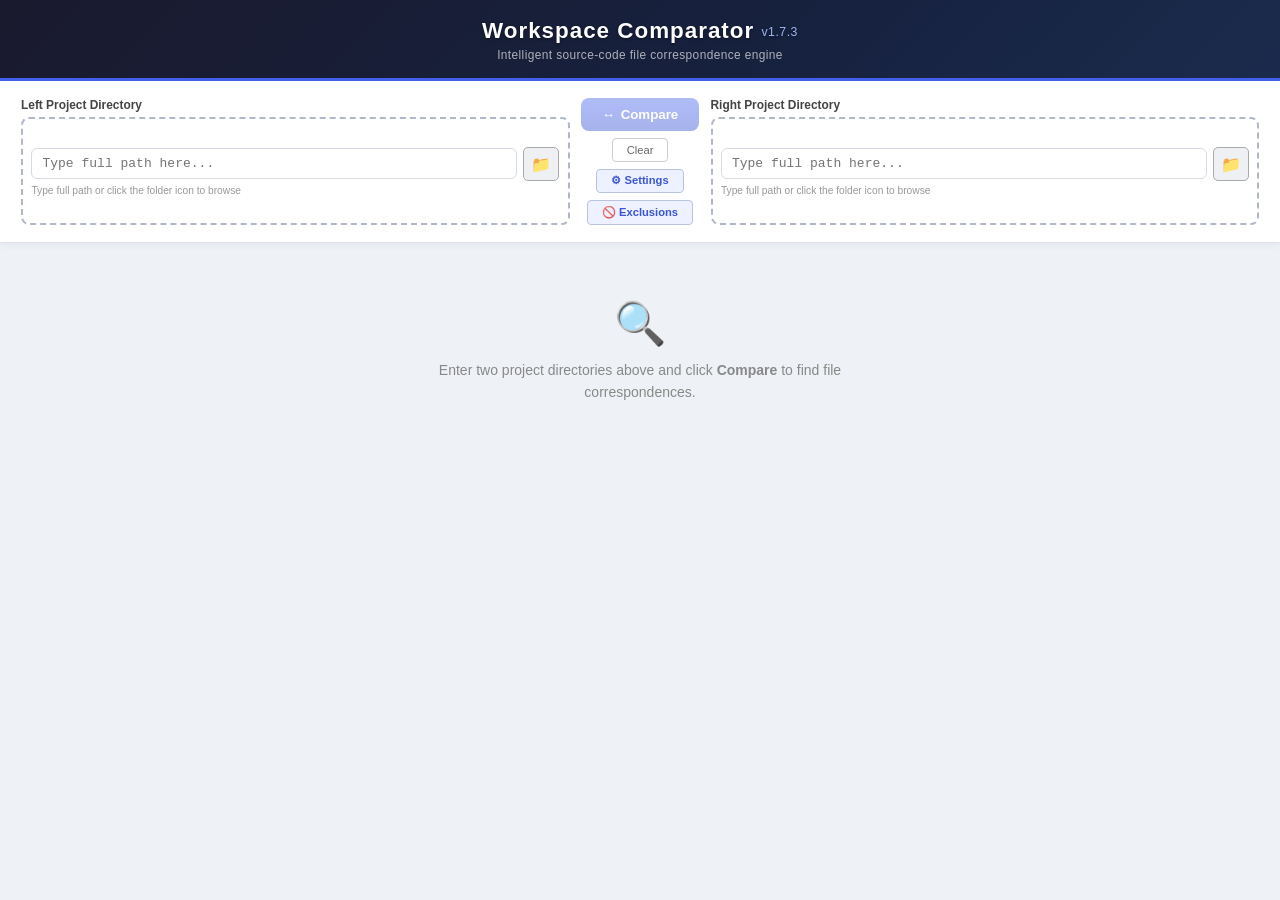
==== commit b79a434c: "Bumping to version 1.7.3, by angelahack1" ====
--- a/comparator/templates/comparator/index.html
+++ b/comparator/templates/comparator/index.html
@@ -6,7 +6,7 @@
   <meta http-equiv="Cache-Control" content="no-cache, no-store, must-revalidate">
   <meta http-equiv="Pragma" content="no-cache">
   <meta http-equiv="Expires" content="0">
-  <title>Workspace Comparator v1.7.2</title>
+  <title>Workspace Comparator v1.7.3</title>
   <style>
     *, *::before, *::after { box-sizing: border-box; margin: 0; padding: 0; }
     html { font-size: 14px; }
@@ -212,7 +212,7 @@
 <body>
 
   <header class="app-header">
-    <h1>Workspace Comparator <span class="app-ver">v1.7.2</span></h1>
+    <h1>Workspace Comparator <span class="app-ver">v1.7.3</span></h1>
     <p class="subtitle">Intelligent source-code file correspondence engine</p>
   </header>
 
